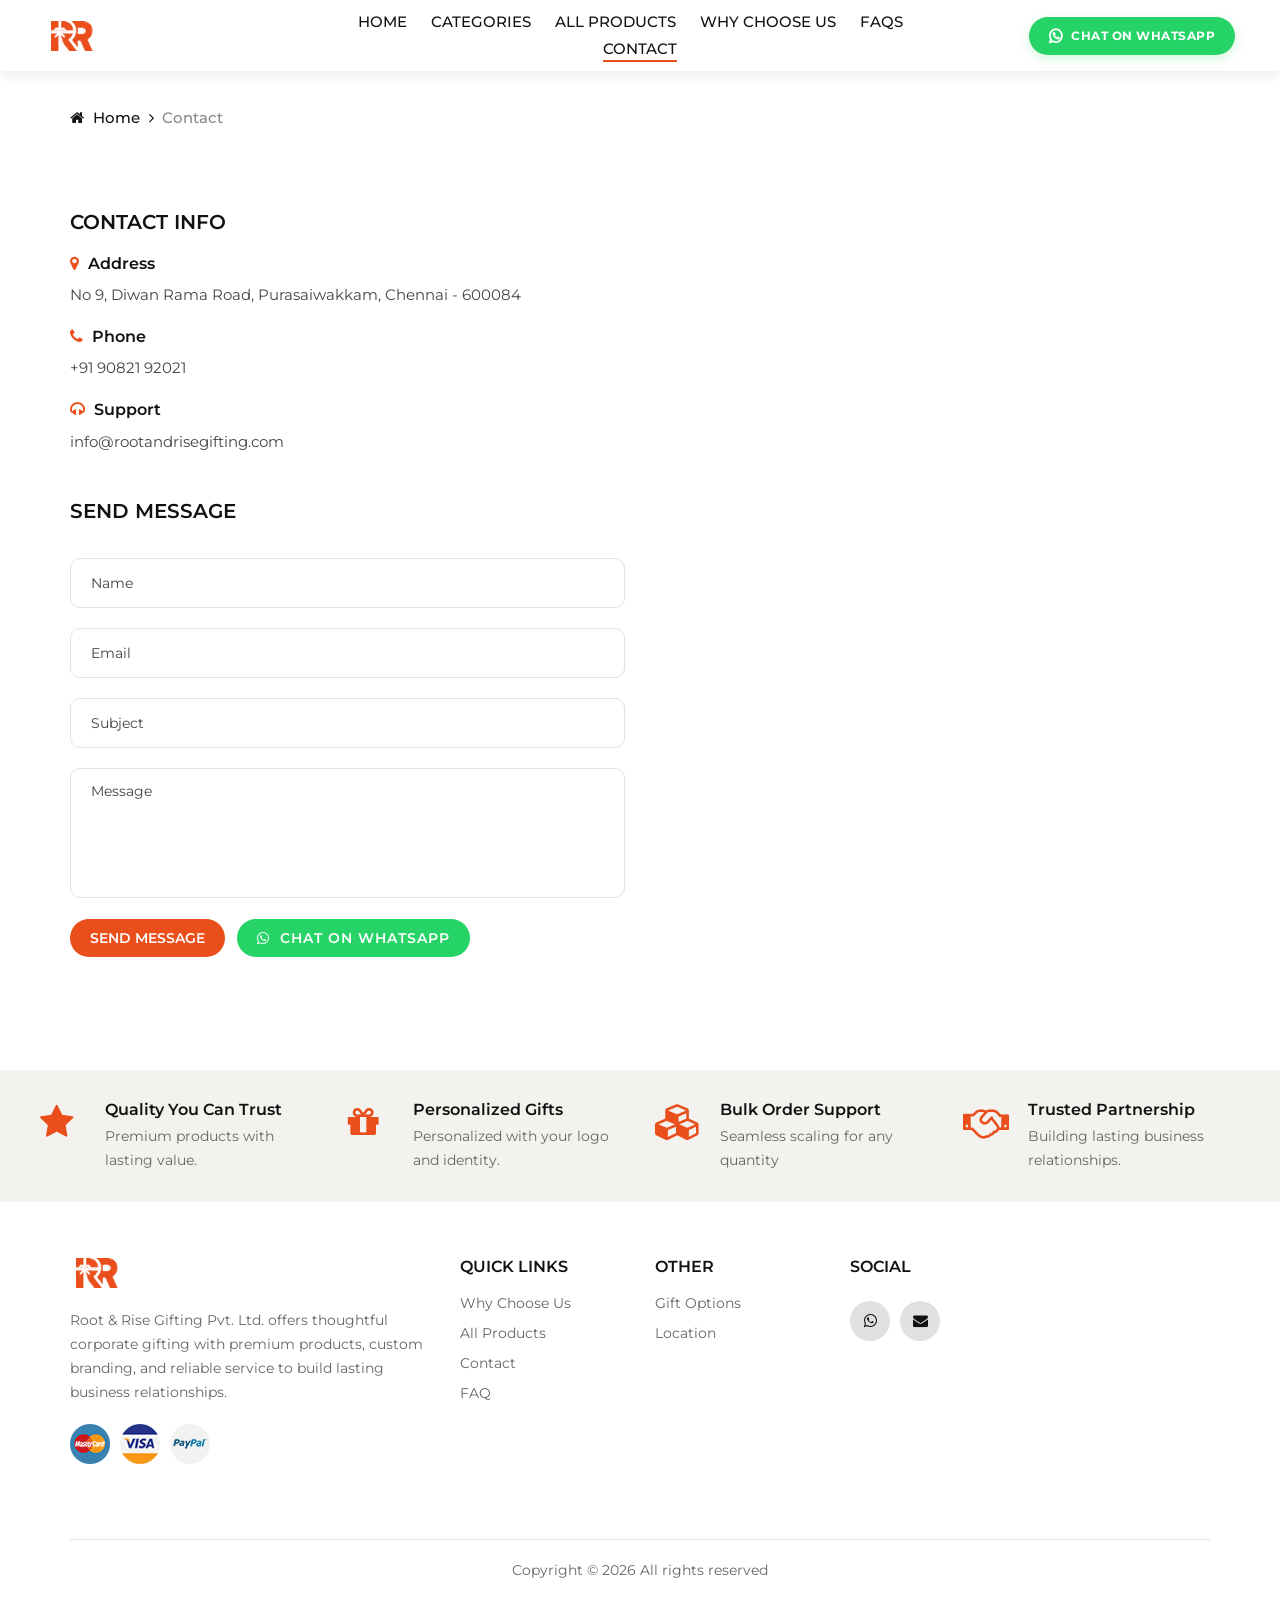
==== contact.html @ a89e24e0 "Initialization" ====
<!DOCTYPE html>
<html lang="zxx">

<head>
    <meta charset="UTF-8">
    <meta name="description" content="Get in touch with Root & Rise Gifting Private Limited, Chennai. Request a bulk quote for corporate gifts, custom branding, or employee gift kits. Call, WhatsApp, or email us today.">
    <meta name="keywords" content="contact Root and Rise Gifting, corporate gift supplier Chennai contact, bulk gift quote Chennai, corporate gifting enquiry">
    <meta name="viewport" content="width=device-width, initial-scale=1.0">
    <meta http-equiv="X-UA-Compatible" content="ie=edge">
    <meta name="robots" content="index, follow">
    <link rel="canonical" href="https://www.rootandrisegifting.com/contact.html">
    <title>Contact Us | Root & Rise Corporate Gifting, Chennai</title>

    <!-- Open Graph / Social sharing -->
    <meta property="og:title" content="Contact Root & Rise Gifting | Chennai Corporate Gift Supplier">
    <meta property="og:description" content="Reach out for bulk corporate gift orders, custom branding, and quotes. Based in Purasaiwakkam, Chennai — Pan-India delivery.">
    <meta property="og:image" content="https://www.rootandrisegifting.com/img/logo.png">
    <meta property="og:url" content="https://www.rootandrisegifting.com/contact.html">
    <meta property="og:type" content="website">

    <!-- Favicon -->
    <link rel="icon" href="/favicon.ico" sizes="any">
    <link rel="icon" type="image/png" sizes="32x32" href="img/favicon-32x32.png">
    <link rel="icon" type="image/png" sizes="16x16" href="img/favicon-16x16.png">
    <link rel="apple-touch-icon" sizes="180x180" href="img/apple-touch-icon.png">
    <link rel="icon" type="image/png" sizes="192x192" href="img/android-chrome-192x192.png">
    <link rel="icon" type="image/png" sizes="512x512" href="img/android-chrome-512x512.png">

    <!-- Google Font -->
    <link href="https://fonts.googleapis.com/css2?family=Cookie&display=swap" rel="stylesheet">
    <link href="https://fonts.googleapis.com/css2?family=Montserrat:wght@400;500;600;700;800;900&display=swap"
          rel="stylesheet">

    <!-- Css Styles -->
    <link rel="stylesheet" href="css/bootstrap.min.css" type="text/css">
    <link rel="stylesheet" href="css/font-awesome.min.css" type="text/css">
    <link rel="stylesheet" href="css/elegant-icons.css" type="text/css">
    <link rel="stylesheet" href="css/jquery-ui.min.css" type="text/css">
    <link rel="stylesheet" href="css/magnific-popup.css" type="text/css">
    <link rel="stylesheet" href="css/owl.carousel.min.css" type="text/css">
    <link rel="stylesheet" href="css/slicknav.min.css" type="text/css">
    <link rel="stylesheet" href="css/style.css" type="text/css">

    <script type="application/ld+json">
        {
          "@context": "https://schema.org",
          "@type": "ContactPage",
          "name": "Contact Root & Rise Gifting",
          "url": "https://www.rootandrisegifting.com/contact.html",
          "mainEntity": {
            "@type": "Organization",
            "name": "Root & Rise Gifting Private Limited",
            "telephone": "+91-90821-92021",
            "email": "info@rootandrisegifting.com",
            "address": {
              "@type": "PostalAddress",
              "streetAddress": "No 9, Diwan Rama Road, Purasaiwakkam",
              "addressLocality": "Chennai",
              "postalCode": "600084",
              "addressCountry": "IN"
            },
            "sameAs": [
              "mailto:info@rootandrisegifting.com",
              "https://wa.me/919082192021"
            ]
          }
        }
    </script>
</head>

<body>
    <!-- Page Preloder -->
    <div id="preloder">
        <div class="loader"></div>
    </div>

    <!-- Header Section Begin -->
    <header class="header">
        <div class="container-fluid">
            <!-- Added align-items-center to keep logo, menu, and button vertically balanced -->
            <div class="row align-items-center">

                <!-- 1. Logo Column -->
                <div class="col-xl-3 col-lg-2 col-md-4 col-6">
                    <div class="header__logo" style="padding: 20px 0;">
                        <a href="./index.html"><img src="img/logo.png" alt="Root & Rise Logo"></a>
                    </div>
                </div>

                <!-- 2. Navigation Menu Column -->
                <div class="col-xl-6 col-lg-7 d-none d-lg-block">
                    <nav class="header__menu" style="padding: 0; text-align: center;">
                        <ul>
                            <li><a href="./index.html">Home</a></li>
                            <li><a href="./index.html#categories">Categories</a></li>
                            <li><a href="./Products.html">All Products</a></li>
                            <li><a href="./index.html#why-choose">Why Choose Us</a></li>
                            <li><a href="./index.html#faq">FAQs</a></li>
                            <li class="active"><a href="#contact">Contact</a></li>
                        </ul>
                    </nav>
                </div>

                <!-- 3. WhatsApp Action Column (Hidden on mobile grid, managed by mobile framework styles) -->
                <div class="col-xl-3 col-lg-3 col-md-8 col-6 text-right d-none d-sm-block">
                    <div class="header__right__action">
                        <a href="https://wa.me/919082192021" target="_blank" class="header-wa-btn">
                            <i class="fa fa-whatsapp"></i> Chat on WhatsApp
                        </a>
                    </div>
                </div>

            </div>

            <!-- Mobile Menu Trigger Icon Toggle -->
            <div class="canvas__open" role="button" aria-label="Open menu" tabindex="0">
                <i class="fa fa-bars"></i>
            </div>
        </div>
    </header>
    <!-- Header Section End -->
    <!-- Breadcrumb Begin -->
    <div class="breadcrumb-option">
        <div class="container">
            <div class="row">
                <div class="col-lg-12">
                    <div class="breadcrumb__links">
                        <a href="./index.html"><i class="fa fa-home"></i> Home</a>
                        <span>Contact</span>
                    </div>
                </div>
            </div>
        </div>
    </div>
    <!-- Breadcrumb End -->
    <!-- Contact Section Begin -->
    <section class="contact spad" id="contact">
        <div class="container">
            <div class="row">
                <div class="col-lg-6 col-md-6">
                    <div class="contact__content">
                        <div class="contact__address">
                            <h5>Contact info</h5>
                            <ul>
                                <li>
                                    <h6><i class="fa fa-map-marker"></i> Address</h6>
                                    <p><a href="https://maps.app.goo.gl/8VSu78QXhTKpas9A6" target="_blank" rel="noopener">No 9, Diwan Rama Road, Purasaiwakkam, Chennai - 600084</a></p>
                                </li>
                                <li>
                                    <h6><i class="fa fa-phone"></i> Phone</h6>
                                    <p><span><a href="tel:+919082192021">+91 90821 92021</a></span></p>
                                </li>
                                <li>
                                    <h6><i class="fa fa-headphones"></i> Support</h6>
                                    <p><a href="mailto:info@rootandrisegifting.com">info@rootandrisegifting.com</a></p>
                                </li>
                            </ul>
                        </div>
                        <div class="contact__form">
                            <h5>SEND MESSAGE</h5>
                            <form action="#">
                                <input type="text" id="rr_name" name="name" placeholder="Name">
                                <input type="text" id="rr_email" name="email" placeholder="Email">
                                <input type="text" id="rr_subject" name="subject" placeholder="Subject">
                                <textarea id="rr_message" name="message" placeholder="Message"></textarea>

                                <div class="rr-contact-btn-row">
                                    <button type="submit" class="site-btn" id="rrSendMessage">
                                        Send Message
                                    </button>

                                    <!-- NOTE: change data-whatsapp-number if you ever need a different number -->
                                    <button class="whatsapp-btn" type="button" id="rrWhatsApp"
                                            data-whatsapp-number="919082192021" aria-label="Chat on Whatsapp">
                                        <i class="fa fa-whatsapp"></i> Chat on WhatsApp
                                    </button>
                                </div>

                                <!-- Fallback/SEO: shown only if JS is disabled -->
                                <a id="rrWaFallback" class="d-none" href="https://wa.me/919082192021?text=Hello%20Root%20%26%20Rise%20Gifting"
                                   target="_blank" rel="noopener noreferrer">Open WhatsApp</a>
                            </form>
                        </div>
                    </div>
                </div>
                <div class="col-lg-6 col-md-6">
                    <div class="contact__map">
                        <iframe src="https://www.google.com/maps/embed?pb=!1m18!1m12!1m3!1d3886.2880026058397!2d80.2533322!3d13.080924999999999!2m3!1f0!2f0!3f0!3m2!1i1024!2i768!4f13.1!3m3!1m2!1s0x3a526707a4985eef%3A0x44600094eb83f1e0!2sRoot%20%26%20Rise%20Gifting%20Private%20Limited!5e0!3m2!1sen!2sin!4v1783150790430!5m2!1sen!2sin"
                                width="100%"
                                height="780"
                                style="border:0;"
                                allowfullscreen=""
                                loading="lazy"
                                referrerpolicy="strict-origin-when-cross-origin">
                        </iframe>
                    </div>
                </div>
            </div>
        </div>
    </section>
    <!-- Contact Section End -->
    <!-- Services Section Begin -->
    <section class="services spad">
        <div class="container-fluid services__container">
            <div class="row">
                <div class="col-lg-3 col-md-6 col-sm-6">
                    <div class="services__item">
                        <i class="fa fa-star"></i>
                        <h6>Quality You Can Trust</h6>
                        <p>Premium products with lasting value.</p>
                    </div>
                </div>
                <div class="col-lg-3 col-md-6 col-sm-6">
                    <div class="services__item">
                        <i class="fa fa-gift"></i>
                        <h6>Personalized Gifts</h6>
                        <p>Personalized with your logo and identity.</p>
                    </div>
                </div>
                <div class="col-lg-3 col-md-6 col-sm-6">
                    <div class="services__item">
                        <i class="fa fa-cubes"></i>
                        <h6>Bulk Order Support</h6>
                        <p>Seamless scaling for any quantity</p>
                    </div>
                </div>
                <div class="col-lg-3 col-md-6 col-sm-6">
                    <div class="services__item">
                        <i class="fa fa-handshake-o"></i>
                        <h6>Trusted Partnership</h6>
                        <p>Building lasting business relationships.</p>
                    </div>
                </div>
            </div>
        </div>
    </section>
    <!-- Services Section End -->
    <!-- Footer Section Begin -->
    <footer class="footer">
        <div class="container">
            <div class="row">
                <div class="col-lg-4 col-md-6 col-sm-7">
                    <div class="footer__about">
                        <div class="footer__logo">
                            <a href="./index.html"><img src="img/logo.png" alt=""></a>
                        </div>
                        <p>
                            Root & Rise Gifting Pvt. Ltd. offers thoughtful corporate gifting with premium products, custom branding, and reliable service to build lasting business relationships.
                        </p>
                        <div class="footer__payment">
                            <a><img src="img/payment/payment-1.png" alt=""></a>
                            <a><img src="img/payment/payment-2.png" alt=""></a>
                            <a><img src="img/payment/payment-3.png" alt=""></a>
                        </div>
                    </div>
                </div>
                <div class="col-lg-2 col-md-3 col-sm-5">
                    <div class="footer__widget">
                        <h6>Quick links</h6>
                        <ul>
                            <li><a href="#why-choose">Why Choose Us</a></li>
                            <li><a href="./Products.html">All Products</a></li>
                            <li><a href="#contact">Contact</a></li>
                            <li><a href="#faq">FAQ</a></li>
                        </ul>
                    </div>
                </div>
                <div class="col-lg-2 col-md-3 col-sm-4">
                    <div class="footer__widget">
                        <h6>Other</h6>
                        <ul>
                            <li><a href="#gift-option">Gift Options</a></li>
                            <li><a href="https://maps.app.goo.gl/8VSu78QXhTKpas9A6" target="_blank" rel="noopener">Location</a></li>
                        </ul>
                    </div>
                </div>
                <div class="col-lg-4 col-md-8 col-sm-8">
                    <div class="footer__newslatter">
                        <h6>SOCIAL</h6>
                        <div class="footer__social">
                            <a href="https://wa.me/919082192021" target="_blank" rel="noopener"><i class="fa fa-whatsapp"></i></a>
                            <a href="mailto:info@rootandrisegifting.com"><i class="fa fa-envelope"></i></a>
                        </div>
                    </div>
                </div>
            </div>
            <div class="row">
                <div class="col-lg-12">
                    <!-- Link back to Colorlib can't be removed. Template is licensed under CC BY 3.0. -->
                    <div class="footer__copyright__text">
                        <p>
                            Copyright &copy;
                            <script>document.write(new Date().getFullYear());</script> All rights reserved
                        </p>
                    </div>
                    <!-- Link back to Colorlib can't be removed. Template is licensed under CC BY 3.0. -->
                </div>
            </div>
        </div>
    </footer>
    <!-- Back to Top Button -->
    <a href="#" id="back-to-top" aria-label="Back to top">
        <i class="fa fa-angle-up"></i>
    </a>
    <!-- Search Begin -->
    <div class="search-model">
        <div class="h-100 d-flex align-items-center justify-content-center">
            <div class="search-close-switch">+</div>
            <form class="search-model-form">
                <input type="text" id="search-input" placeholder="Search here.....">
            </form>
        </div>
    </div>
    <!-- Search End -->
    <!-- Js Plugins -->
    <script src="js/jquery-3.3.1.min.js"></script>
    <script src="js/bootstrap.min.js"></script>
    <script src="js/jquery.magnific-popup.min.js"></script>
    <script src="js/jquery-ui.min.js"></script>
    <script src="js/mixitup.min.js"></script>
    <script src="js/jquery.countdown.min.js"></script>
    <script src="js/jquery.slicknav.js"></script>
    <script src="js/owl.carousel.min.js"></script>
    <script src="js/jquery.nicescroll.min.js"></script>
    <script src="js/main.js"></script>

    <script>
        document.getElementById('rrSendMessage').addEventListener('click', function (e) {
            e.preventDefault(); // Stop form from refreshing the page

            const btn = this;
            const originalText = btn.innerText;
            btn.innerText = "Sending...";
            btn.disabled = true;

            const formData = new FormData();
            formData.append('name', document.getElementById('rr_name').value);
            formData.append('email', document.getElementById('rr_email').value);
            formData.append('subject', document.getElementById('rr_subject').value);
            formData.append('message', document.getElementById('rr_message').value);

            // TODO: paste your own Google Apps Script Web App URL here (can't reuse Brigade's — it posts to their sheet)
            fetch('https://script.google.com/macros/s/AKfycbzFh3NXJE-goV4zZ2SEfFnno2mB3GIuNgDt7chRs1uw8ImHnfzMmxA38YS7AxMYtOg/exec', {
                method: 'POST',
                body: new URLSearchParams(formData)
            })
                .then(res => res.text())
                .then(data => {
                    if (data === "Success") {
                        alert("Message sent successfully!");
                        btn.innerText = "Sent!";
                    } else {
                        alert("Error sending message.");
                        btn.innerText = originalText;
                        btn.disabled = false;
                    }
                })
                .catch(err => {
                    console.error(err);
                    alert("An error occurred.");
                    btn.innerText = originalText;
                    btn.disabled = false;
                });
        });
    </script>
    <script>
        (function () {
            const btn = document.getElementById('rrWhatsApp');
            const fallback = document.getElementById('rrWaFallback');

            if (!btn) return;

            // Hide fallback link when JS is active
            if (fallback) fallback.classList.add('d-none');

            btn.addEventListener('click', function () {
                const phone = btn.getAttribute('data-whatsapp-number') || '919082192021';

                const name = document.getElementById('rr_name')?.value.trim() || '';
                const email = document.getElementById('rr_email')?.value.trim() || '';
                const subject = document.getElementById('rr_subject')?.value.trim() || '';
                const message = document.getElementById('rr_message')?.value.trim() || '';

                let finalMessage = '';

                if (!message) {
                    finalMessage =
                        'Hi Root & Rise, I visited your website and I am interested in your corporate gifting services.';
                } else {
                    const lines = [];
                    if (name) lines.push(name);
                    if (email) lines.push(email);
                    if (subject) lines.push(subject);
                    lines.push(message);
                    lines.push('');
                    lines.push('---');
                    lines.push('Sent from website contact form');
                    finalMessage = lines.join('\n');
                }

                const text = encodeURIComponent(finalMessage);
                const url = `https://wa.me/${phone}?text=${text}`;

                window.open(url, '_blank', 'noopener,noreferrer');
            });
        })();
    </script>
</body>

</html>
---- css/elegant-icons.css ----
@font-face {
	font-family: 'ElegantIcons';
	src:url('../fonts/ElegantIcons.eot');
	src:url('../fonts/ElegantIcons.eot?#iefix') format('embedded-opentype'),
		url('../fonts/ElegantIcons.woff') format('woff'),
		url('../fonts/ElegantIcons.ttf') format('truetype'),
		url('../fonts/ElegantIcons.svg#ElegantIcons') format('svg');
	font-weight: normal;
	font-style: normal;
}

/* Use the following CSS code if you want to use data attributes for inserting your icons */
[data-icon]:before {
	font-family: 'ElegantIcons';
	content: attr(data-icon);
	speak: none;
	font-weight: normal;
	font-variant: normal;
	text-transform: none;
	line-height: 1;
	-webkit-font-smoothing: antialiased;
	-moz-osx-font-smoothing: grayscale;
}

/* Use the following CSS code if you want to have a class per icon */
/*
Instead of a list of all class selectors,
you can use the generic selector below, but it's slower:
[class*="your-class-prefix"] {
*/
.arrow_up, .arrow_down, .arrow_left, .arrow_right, .arrow_left-up, .arrow_right-up, .arrow_right-down, .arrow_left-down, .arrow-up-down, .arrow_up-down_alt, .arrow_left-right_alt, .arrow_left-right, .arrow_expand_alt2, .arrow_expand_alt, .arrow_condense, .arrow_expand, .arrow_move, .arrow_carrot-up, .arrow_carrot-down, .arrow_carrot-left, .arrow_carrot-right, .arrow_carrot-2up, .arrow_carrot-2down, .arrow_carrot-2left, .arrow_carrot-2right, .arrow_carrot-up_alt2, .arrow_carrot-down_alt2, .arrow_carrot-left_alt2, .arrow_carrot-right_alt2, .arrow_carrot-2up_alt2, .arrow_carrot-2down_alt2, .arrow_carrot-2left_alt2, .arrow_carrot-2right_alt2, .arrow_triangle-up, .arrow_triangle-down, .arrow_triangle-left, .arrow_triangle-right, .arrow_triangle-up_alt2, .arrow_triangle-down_alt2, .arrow_triangle-left_alt2, .arrow_triangle-right_alt2, .arrow_back, .icon_minus-06, .icon_plus, .icon_close, .icon_check, .icon_minus_alt2, .icon_plus_alt2, .icon_close_alt2, .icon_check_alt2, .icon_zoom-out_alt, .icon_zoom-in_alt, .icon_search, .icon_box-empty, .icon_box-selected, .icon_minus-box, .icon_plus-box, .icon_box-checked, .icon_circle-empty, .icon_circle-slelected, .icon_stop_alt2, .icon_stop, .icon_pause_alt2, .icon_pause, .icon_menu, .icon_menu-square_alt2, .icon_menu-circle_alt2, .icon_ul, .icon_ol, .icon_adjust-horiz, .icon_adjust-vert, .icon_document_alt, .icon_documents_alt, .icon_pencil, .icon_pencil-edit_alt, .icon_pencil-edit, .icon_folder-alt, .icon_folder-open_alt, .icon_folder-add_alt, .icon_info_alt, .icon_error-oct_alt, .icon_error-circle_alt, .icon_error-triangle_alt, .icon_question_alt2, .icon_question, .icon_comment_alt, .icon_chat_alt, .icon_vol-mute_alt, .icon_volume-low_alt, .icon_volume-high_alt, .icon_quotations, .icon_quotations_alt2, .icon_clock_alt, .icon_lock_alt, .icon_lock-open_alt, .icon_key_alt, .icon_cloud_alt, .icon_cloud-upload_alt, .icon_cloud-download_alt, .icon_image, .icon_images, .icon_lightbulb_alt, .icon_gift_alt, .icon_house_alt, .icon_genius, .icon_mobile, .icon_tablet, .icon_laptop, .icon_desktop, .icon_camera_alt, .icon_mail_alt, .icon_cone_alt, .icon_ribbon_alt, .icon_bag_alt, .icon_creditcard, .icon_cart_alt, .icon_paperclip, .icon_tag_alt, .icon_tags_alt, .icon_trash_alt, .icon_cursor_alt, .icon_mic_alt, .icon_compass_alt, .icon_pin_alt, .icon_pushpin_alt, .icon_map_alt, .icon_drawer_alt, .icon_toolbox_alt, .icon_book_alt, .icon_calendar, .icon_film, .icon_table, .icon_contacts_alt, .icon_headphones, .icon_lifesaver, .icon_piechart, .icon_refresh, .icon_link_alt, .icon_link, .icon_loading, .icon_blocked, .icon_archive_alt, .icon_heart_alt, .icon_star_alt, .icon_star-half_alt, .icon_star, .icon_star-half, .icon_tools, .icon_tool, .icon_cog, .icon_cogs, .arrow_up_alt, .arrow_down_alt, .arrow_left_alt, .arrow_right_alt, .arrow_left-up_alt, .arrow_right-up_alt, .arrow_right-down_alt, .arrow_left-down_alt, .arrow_condense_alt, .arrow_expand_alt3, .arrow_carrot_up_alt, .arrow_carrot-down_alt, .arrow_carrot-left_alt, .arrow_carrot-right_alt, .arrow_carrot-2up_alt, .arrow_carrot-2dwnn_alt, .arrow_carrot-2left_alt, .arrow_carrot-2right_alt, .arrow_triangle-up_alt, .arrow_triangle-down_alt, .arrow_triangle-left_alt, .arrow_triangle-right_alt, .icon_minus_alt, .icon_plus_alt, .icon_close_alt, .icon_check_alt, .icon_zoom-out, .icon_zoom-in, .icon_stop_alt, .icon_menu-square_alt, .icon_menu-circle_alt, .icon_document, .icon_documents, .icon_pencil_alt, .icon_folder, .icon_folder-open, .icon_folder-add, .icon_folder_upload, .icon_folder_download, .icon_info, .icon_error-circle, .icon_error-oct, .icon_error-triangle, .icon_question_alt, .icon_comment, .icon_chat, .icon_vol-mute, .icon_volume-low, .icon_volume-high, .icon_quotations_alt, .icon_clock, .icon_lock, .icon_lock-open, .icon_key, .icon_cloud, .icon_cloud-upload, .icon_cloud-download, .icon_lightbulb, .icon_gift, .icon_house, .icon_camera, .icon_mail, .icon_cone, .icon_ribbon, .icon_bag, .icon_cart, .icon_tag, .icon_tags, .icon_trash, .icon_cursor, .icon_mic, .icon_compass, .icon_pin, .icon_pushpin, .icon_map, .icon_drawer, .icon_toolbox, .icon_book, .icon_contacts, .icon_archive, .icon_heart, .icon_profile, .icon_group, .icon_grid-2x2, .icon_grid-3x3, .icon_music, .icon_pause_alt, .icon_phone, .icon_upload, .icon_download, .social_facebook, .social_twitter, .social_pinterest, .social_googleplus, .social_tumblr, .social_tumbleupon, .social_wordpress, .social_instagram, .social_dribbble, .social_vimeo, .social_linkedin, .social_rss, .social_deviantart, .social_share, .social_myspace, .social_skype, .social_youtube, .social_picassa, .social_googledrive, .social_flickr, .social_blogger, .social_spotify, .social_delicious, .social_facebook_circle, .social_twitter_circle, .social_pinterest_circle, .social_googleplus_circle, .social_tumblr_circle, .social_stumbleupon_circle, .social_wordpress_circle, .social_instagram_circle, .social_dribbble_circle, .social_vimeo_circle, .social_linkedin_circle, .social_rss_circle, .social_deviantart_circle, .social_share_circle, .social_myspace_circle, .social_skype_circle, .social_youtube_circle, .social_picassa_circle, .social_googledrive_alt2, .social_flickr_circle, .social_blogger_circle, .social_spotify_circle, .social_delicious_circle, .social_facebook_square, .social_twitter_square, .social_pinterest_square, .social_googleplus_square, .social_tumblr_square, .social_stumbleupon_square, .social_wordpress_square, .social_instagram_square, .social_dribbble_square, .social_vimeo_square, .social_linkedin_square, .social_rss_square, .social_deviantart_square, .social_share_square, .social_myspace_square, .social_skype_square, .social_youtube_square, .social_picassa_square, .social_googledrive_square, .social_flickr_square, .social_blogger_square, .social_spotify_square, .social_delicious_square, .icon_printer, .icon_calulator, .icon_building, .icon_floppy, .icon_drive, .icon_search-2, .icon_id, .icon_id-2, .icon_puzzle, .icon_like, .icon_dislike, .icon_mug, .icon_currency, .icon_wallet, .icon_pens, .icon_easel, .icon_flowchart, .icon_datareport, .icon_briefcase, .icon_shield, .icon_percent, .icon_globe, .icon_globe-2, .icon_target, .icon_hourglass, .icon_balance, .icon_rook, .icon_printer-alt, .icon_calculator_alt, .icon_building_alt, .icon_floppy_alt, .icon_drive_alt, .icon_search_alt, .icon_id_alt, .icon_id-2_alt, .icon_puzzle_alt, .icon_like_alt, .icon_dislike_alt, .icon_mug_alt, .icon_currency_alt, .icon_wallet_alt, .icon_pens_alt, .icon_easel_alt, .icon_flowchart_alt, .icon_datareport_alt, .icon_briefcase_alt, .icon_shield_alt, .icon_percent_alt, .icon_globe_alt, .icon_clipboard {
	font-family: 'ElegantIcons';
	speak: none;
	font-style: normal;
	font-weight: normal;
	font-variant: normal;
	text-transform: none;
	line-height: 1;
	-webkit-font-smoothing: antialiased;
}
.arrow_up:before {
	content: "\21";
}
.arrow_down:before {
	content: "\22";
}
.arrow_left:before {
	content: "\23";
}
.arrow_right:before {
	content: "\24";
}
.arrow_left-up:before {
	content: "\25";
}
.arrow_right-up:before {
	content: "\26";
}
.arrow_right-down:before {
	content: "\27";
}
.arrow_left-down:before {
	content: "\28";
}
.arrow-up-down:before {
	content: "\29";
}
.arrow_up-down_alt:before {
	content: "\2a";
}
.arrow_left-right_alt:before {
	content: "\2b";
}
.arrow_left-right:before {
	content: "\2c";
}
.arrow_expand_alt2:before {
	content: "\2d";
}
.arrow_expand_alt:before {
	content: "\2e";
}
.arrow_condense:before {
	content: "\2f";
}
.arrow_expand:before {
	content: "\30";
}
.arrow_move:before {
	content: "\31";
}
.arrow_carrot-up:before {
	content: "\32";
}
.arrow_carrot-down:before {
	content: "\33";
}
.arrow_carrot-left:before {
	content: "\34";
}
.arrow_carrot-right:before {
	content: "\35";
}
.arrow_carrot-2up:before {
	content: "\36";
}
.arrow_carrot-2down:before {
	content: "\37";
}
.arrow_carrot-2left:before {
	content: "\38";
}
.arrow_carrot-2right:before {
	content: "\39";
}
.arrow_carrot-up_alt2:before {
	content: "\3a";
}
.arrow_carrot-down_alt2:before {
	content: "\3b";
}
.arrow_carrot-left_alt2:before {
	content: "\3c";
}
.arrow_carrot-right_alt2:before {
	content: "\3d";
}
.arrow_carrot-2up_alt2:before {
	content: "\3e";
}
.arrow_carrot-2down_alt2:before {
	content: "\3f";
}
.arrow_carrot-2left_alt2:before {
	content: "\40";
}
.arrow_carrot-2right_alt2:before {
	content: "\41";
}
.arrow_triangle-up:before {
	content: "\42";
}
.arrow_triangle-down:before {
	content: "\43";
}
.arrow_triangle-left:before {
	content: "\44";
}
.arrow_triangle-right:before {
	content: "\45";
}
.arrow_triangle-up_alt2:before {
	content: "\46";
}
.arrow_triangle-down_alt2:before {
	content: "\47";
}
.arrow_triangle-left_alt2:before {
	content: "\48";
}
.arrow_triangle-right_alt2:before {
	content: "\49";
}
.arrow_back:before {
	content: "\4a";
}
.icon_minus-06:before {
	content: "\4b";
}
.icon_plus:before {
	content: "\4c";
}
.icon_close:before {
	content: "\4d";
}
.icon_check:before {
	content: "\4e";
}
.icon_minus_alt2:before {
	content: "\4f";
}
.icon_plus_alt2:before {
	content: "\50";
}
.icon_close_alt2:before {
	content: "\51";
}
.icon_check_alt2:before {
	content: "\52";
}
.icon_zoom-out_alt:before {
	content: "\53";
}
.icon_zoom-in_alt:before {
	content: "\54";
}
.icon_search:before {
	content: "\55";
}
.icon_box-empty:before {
	content: "\56";
}
.icon_box-selected:before {
	content: "\57";
}
.icon_minus-box:before {
	content: "\58";
}
.icon_plus-box:before {
	content: "\59";
}
.icon_box-checked:before {
	content: "\5a";
}
.icon_circle-empty:before {
	content: "\5b";
}
.icon_circle-slelected:before {
	content: "\5c";
}
.icon_stop_alt2:before {
	content: "\5d";
}
.icon_stop:before {
	content: "\5e";
}
.icon_pause_alt2:before {
	content: "\5f";
}
.icon_pause:before {
	content: "\60";
}
.icon_menu:before {
	content: "\61";
}
.icon_menu-square_alt2:before {
	content: "\62";
}
.icon_menu-circle_alt2:before {
	content: "\63";
}
.icon_ul:before {
	content: "\64";
}
.icon_ol:before {
	content: "\65";
}
.icon_adjust-horiz:before {
	content: "\66";
}
.icon_adjust-vert:before {
	content: "\67";
}
.icon_document_alt:before {
	content: "\68";
}
.icon_documents_alt:before {
	content: "\69";
}
.icon_pencil:before {
	content: "\6a";
}
.icon_pencil-edit_alt:before {
	content: "\6b";
}
.icon_pencil-edit:before {
	content: "\6c";
}
.icon_folder-alt:before {
	content: "\6d";
}
.icon_folder-open_alt:before {
	content: "\6e";
}
.icon_folder-add_alt:before {
	content: "\6f";
}
.icon_info_alt:before {
	content: "\70";
}
.icon_error-oct_alt:before {
	content: "\71";
}
.icon_error-circle_alt:before {
	content: "\72";
}
.icon_error-triangle_alt:before {
	content: "\73";
}
.icon_question_alt2:before {
	content: "\74";
}
.icon_question:before {
	content: "\75";
}
.icon_comment_alt:before {
	content: "\76";
}
.icon_chat_alt:before {
	content: "\77";
}
.icon_vol-mute_alt:before {
	content: "\78";
}
.icon_volume-low_alt:before {
	content: "\79";
}
.icon_volume-high_alt:before {
	content: "\7a";
}
.icon_quotations:before {
	content: "\7b";
}
.icon_quotations_alt2:before {
	content: "\7c";
}
.icon_clock_alt:before {
	content: "\7d";
}
.icon_lock_alt:before {
	content: "\7e";
}
.icon_lock-open_alt:before {
	content: "\e000";
}
.icon_key_alt:before {
	content: "\e001";
}
.icon_cloud_alt:before {
	content: "\e002";
}
.icon_cloud-upload_alt:before {
	content: "\e003";
}
.icon_cloud-download_alt:before {
	content: "\e004";
}
.icon_image:before {
	content: "\e005";
}
.icon_images:before {
	content: "\e006";
}
.icon_lightbulb_alt:before {
	content: "\e007";
}
.icon_gift_alt:before {
	content: "\e008";
}
.icon_house_alt:before {
	content: "\e009";
}
.icon_genius:before {
	content: "\e00a";
}
.icon_mobile:before {
	content: "\e00b";
}
.icon_tablet:before {
	content: "\e00c";
}
.icon_laptop:before {
	content: "\e00d";
}
.icon_desktop:before {
	content: "\e00e";
}
.icon_camera_alt:before {
	content: "\e00f";
}
.icon_mail_alt:before {
	content: "\e010";
}
.icon_cone_alt:before {
	content: "\e011";
}
.icon_ribbon_alt:before {
	content: "\e012";
}
.icon_bag_alt:before {
	content: "\e013";
}
.icon_creditcard:before {
	content: "\e014";
}
.icon_cart_alt:before {
	content: "\e015";
}
.icon_paperclip:before {
	content: "\e016";
}
.icon_tag_alt:before {
	content: "\e017";
}
.icon_tags_alt:before {
	content: "\e018";
}
.icon_trash_alt:before {
	content: "\e019";
}
.icon_cursor_alt:before {
	content: "\e01a";
}
.icon_mic_alt:before {
	content: "\e01b";
}
.icon_compass_alt:before {
	content: "\e01c";
}
.icon_pin_alt:before {
	content: "\e01d";
}
.icon_pushpin_alt:before {
	content: "\e01e";
}
.icon_map_alt:before {
	content: "\e01f";
}
.icon_drawer_alt:before {
	content: "\e020";
}
.icon_toolbox_alt:before {
	content: "\e021";
}
.icon_book_alt:before {
	content: "\e022";
}
.icon_calendar:before {
	content: "\e023";
}
.icon_film:before {
	content: "\e024";
}
.icon_table:before {
	content: "\e025";
}
.icon_contacts_alt:before {
	content: "\e026";
}
.icon_headphones:before {
	content: "\e027";
}
.icon_lifesaver:before {
	content: "\e028";
}
.icon_piechart:before {
	content: "\e029";
}
.icon_refresh:before {
	content: "\e02a";
}
.icon_link_alt:before {
	content: "\e02b";
}
.icon_link:before {
	content: "\e02c";
}
.icon_loading:before {
	content: "\e02d";
}
.icon_blocked:before {
	content: "\e02e";
}
.icon_archive_alt:before {
	content: "\e02f";
}
.icon_heart_alt:before {
	content: "\e030";
}
.icon_star_alt:before {
	content: "\e031";
}
.icon_star-half_alt:before {
	content: "\e032";
}
.icon_star:before {
	content: "\e033";
}
.icon_star-half:before {
	content: "\e034";
}
.icon_tools:before {
	content: "\e035";
}
.icon_tool:before {
	content: "\e036";
}
.icon_cog:before {
	content: "\e037";
}
.icon_cogs:before {
	content: "\e038";
}
.arrow_up_alt:before {
	content: "\e039";
}
.arrow_down_alt:before {
	content: "\e03a";
}
.arrow_left_alt:before {
	content: "\e03b";
}
.arrow_right_alt:before {
	content: "\e03c";
}
.arrow_left-up_alt:before {
	content: "\e03d";
}
.arrow_right-up_alt:before {
	content: "\e03e";
}
.arrow_right-down_alt:before {
	content: "\e03f";
}
.arrow_left-down_alt:before {
	content: "\e040";
}
.arrow_condense_alt:before {
	content: "\e041";
}
.arrow_expand_alt3:before {
	content: "\e042";
}
.arrow_carrot_up_alt:before {
	content: "\e043";
}
.arrow_carrot-down_alt:before {
	content: "\e044";
}
.arrow_carrot-left_alt:before {
	content: "\e045";
}
.arrow_carrot-right_alt:before {
	content: "\e046";
}
.arrow_carrot-2up_alt:before {
	content: "\e047";
}
.arrow_carrot-2dwnn_alt:before {
	content: "\e048";
}
.arrow_carrot-2left_alt:before {
	content: "\e049";
}
.arrow_carrot-2right_alt:before {
	content: "\e04a";
}
.arrow_triangle-up_alt:before {
	content: "\e04b";
}
.arrow_triangle-down_alt:before {
	content: "\e04c";
}
.arrow_triangle-left_alt:before {
	content: "\e04d";
}
.arrow_triangle-right_alt:before {
	content: "\e04e";
}
.icon_minus_alt:before {
	content: "\e04f";
}
.icon_plus_alt:before {
	content: "\e050";
}
.icon_close_alt:before {
	content: "\e051";
}
.icon_check_alt:before {
	content: "\e052";
}
.icon_zoom-out:before {
	content: "\e053";
}
.icon_zoom-in:before {
	content: "\e054";
}
.icon_stop_alt:before {
	content: "\e055";
}
.icon_menu-square_alt:before {
	content: "\e056";
}
.icon_menu-circle_alt:before {
	content: "\e057";
}
.icon_document:before {
	content: "\e058";
}
.icon_documents:before {
	content: "\e059";
}
.icon_pencil_alt:before {
	content: "\e05a";
}
.icon_folder:before {
	content: "\e05b";
}
.icon_folder-open:before {
	content: "\e05c";
}
.icon_folder-add:before {
	content: "\e05d";
}
.icon_folder_upload:before {
	content: "\e05e";
}
.icon_folder_download:before {
	content: "\e05f";
}
.icon_info:before {
	content: "\e060";
}
.icon_error-circle:before {
	content: "\e061";
}
.icon_error-oct:before {
	content: "\e062";
}
.icon_error-triangle:before {
	content: "\e063";
}
.icon_question_alt:before {
	content: "\e064";
}
.icon_comment:before {
	content: "\e065";
}
.icon_chat:before {
	content: "\e066";
}
.icon_vol-mute:before {
	content: "\e067";
}
.icon_volume-low:before {
	content: "\e068";
}
.icon_volume-high:before {
	content: "\e069";
}
.icon_quotations_alt:before {
	content: "\e06a";
}
.icon_clock:before {
	content: "\e06b";
}
.icon_lock:before {
	content: "\e06c";
}
.icon_lock-open:before {
	content: "\e06d";
}
.icon_key:before {
	content: "\e06e";
}
.icon_cloud:before {
	content: "\e06f";
}
.icon_cloud-upload:before {
	content: "\e070";
}
.icon_cloud-download:before {
	content: "\e071";
}
.icon_lightbulb:before {
	content: "\e072";
}
.icon_gift:before {
	content: "\e073";
}
.icon_house:before {
	content: "\e074";
}
.icon_camera:before {
	content: "\e075";
}
.icon_mail:before {
	content: "\e076";
}
.icon_cone:before {
	content: "\e077";
}
.icon_ribbon:before {
	content: "\e078";
}
.icon_bag:before {
	content: "\e079";
}
.icon_cart:before {
	content: "\e07a";
}
.icon_tag:before {
	content: "\e07b";
}
.icon_tags:before {
	content: "\e07c";
}
.icon_trash:before {
	content: "\e07d";
}
.icon_cursor:before {
	content: "\e07e";
}
.icon_mic:before {
	content: "\e07f";
}
.icon_compass:before {
	content: "\e080";
}
.icon_pin:before {
	content: "\e081";
}
.icon_pushpin:before {
	content: "\e082";
}
.icon_map:before {
	content: "\e083";
}
.icon_drawer:before {
	content: "\e084";
}
.icon_toolbox:before {
	content: "\e085";
}
.icon_book:before {
	content: "\e086";
}
.icon_contacts:before {
	content: "\e087";
}
.icon_archive:before {
	content: "\e088";
}
.icon_heart:before {
	content: "\e089";
}
.icon_profile:before {
	content: "\e08a";
}
.icon_group:before {
	content: "\e08b";
}
.icon_grid-2x2:before {
	content: "\e08c";
}
.icon_grid-3x3:before {
	content: "\e08d";
}
.icon_music:before {
	content: "\e08e";
}
.icon_pause_alt:before {
	content: "\e08f";
}
.icon_phone:before {
	content: "\e090";
}
.icon_upload:before {
	content: "\e091";
}
.icon_download:before {
	content: "\e092";
}
.social_facebook:before {
	content: "\e093";
}
.social_twitter:before {
	content: "\e094";
}
.social_pinterest:before {
	content: "\e095";
}
.social_googleplus:before {
	content: "\e096";
}
.social_tumblr:before {
	content: "\e097";
}
.social_tumbleupon:before {
	content: "\e098";
}
.social_wordpress:before {
	content: "\e099";
}
.social_instagram:before {
	content: "\e09a";
}
.social_dribbble:before {
	content: "\e09b";
}
.social_vimeo:before {
	content: "\e09c";
}
.social_linkedin:before {
	content: "\e09d";
}
.social_rss:before {
	content: "\e09e";
}
.social_deviantart:before {
	content: "\e09f";
}
.social_share:before {
	content: "\e0a0";
}
.social_myspace:before {
	content: "\e0a1";
}
.social_skype:before {
	content: "\e0a2";
}
.social_youtube:before {
	content: "\e0a3";
}
.social_picassa:before {
	content: "\e0a4";
}
.social_googledrive:before {
	content: "\e0a5";
}
.social_flickr:before {
	content: "\e0a6";
}
.social_blogger:before {
	content: "\e0a7";
}
.social_spotify:before {
	content: "\e0a8";
}
.social_delicious:before {
	content: "\e0a9";
}
.social_facebook_circle:before {
	content: "\e0aa";
}
.social_twitter_circle:before {
	content: "\e0ab";
}
.social_pinterest_circle:before {
	content: "\e0ac";
}
.social_googleplus_circle:before {
	content: "\e0ad";
}
.social_tumblr_circle:before {
	content: "\e0ae";
}
.social_stumbleupon_circle:before {
	content: "\e0af";
}
.social_wordpress_circle:before {
	content: "\e0b0";
}
.social_instagram_circle:before {
	content: "\e0b1";
}
.social_dribbble_circle:before {
	content: "\e0b2";
}
.social_vimeo_circle:before {
	content: "\e0b3";
}
.social_linkedin_circle:before {
	content: "\e0b4";
}
.social_rss_circle:before {
	content: "\e0b5";
}
.social_deviantart_circle:before {
	content: "\e0b6";
}
.social_share_circle:before {
	content: "\e0b7";
}
.social_myspace_circle:before {
	content: "\e0b8";
}
.social_skype_circle:before {
	content: "\e0b9";
}
.social_youtube_circle:before {
	content: "\e0ba";
}
.social_picassa_circle:before {
	content: "\e0bb";
}
.social_googledrive_alt2:before {
	content: "\e0bc";
}
.social_flickr_circle:before {
	content: "\e0bd";
}
.social_blogger_circle:before {
	content: "\e0be";
}
.social_spotify_circle:before {
	content: "\e0bf";
}
.social_delicious_circle:before {
	content: "\e0c0";
}
.social_facebook_square:before {
	content: "\e0c1";
}
.social_twitter_square:before {
	content: "\e0c2";
}
.social_pinterest_square:before {
	content: "\e0c3";
}
.social_googleplus_square:before {
	content: "\e0c4";
}
.social_tumblr_square:before {
	content: "\e0c5";
}
.social_stumbleupon_square:before {
	content: "\e0c6";
}
.social_wordpress_square:before {
	content: "\e0c7";
}
.social_instagram_square:before {
	content: "\e0c8";
}
.social_dribbble_square:before {
	content: "\e0c9";
}
.social_vimeo_square:before {
	content: "\e0ca";
}
.social_linkedin_square:before {
	content: "\e0cb";
}
.social_rss_square:before {
	content: "\e0cc";
}
.social_deviantart_square:before {
	content: "\e0cd";
}
.social_share_square:before {
	content: "\e0ce";
}
.social_myspace_square:before {
	content: "\e0cf";
}
.social_skype_square:before {
	content: "\e0d0";
}
.social_youtube_square:before {
	content: "\e0d1";
}
.social_picassa_square:before {
	content: "\e0d2";
}
.social_googledrive_square:before {
	content: "\e0d3";
}
.social_flickr_square:before {
	content: "\e0d4";
}
.social_blogger_square:before {
	content: "\e0d5";
}
.social_spotify_square:before {
	content: "\e0d6";
}
.social_delicious_square:before {
	content: "\e0d7";
}
.icon_printer:before {
	content: "\e103";
}
.icon_calulator:before {
	content: "\e0ee";
}
.icon_building:before {
	content: "\e0ef";
}
.icon_floppy:before {
	content: "\e0e8";
}
.icon_drive:before {
	content: "\e0ea";
}
.icon_search-2:before {
	content: "\e101";
}
.icon_id:before {
	content: "\e107";
}
.icon_id-2:before {
	content: "\e108";
}
.icon_puzzle:before {
	content: "\e102";
}
.icon_like:before {
	content: "\e106";
}
.icon_dislike:before {
	content: "\e0eb";
}
.icon_mug:before {
	content: "\e105";
}
.icon_currency:before {
	content: "\e0ed";
}
.icon_wallet:before {
	content: "\e100";
}
.icon_pens:before {
	content: "\e104";
}
.icon_easel:before {
	content: "\e0e9";
}
.icon_flowchart:before {
	content: "\e109";
}
.icon_datareport:before {
	content: "\e0ec";
}
.icon_briefcase:before {
	content: "\e0fe";
}
.icon_shield:before {
	content: "\e0f6";
}
.icon_percent:before {
	content: "\e0fb";
}
.icon_globe:before {
	content: "\e0e2";
}
.icon_globe-2:before {
	content: "\e0e3";
}
.icon_target:before {
	content: "\e0f5";
}
.icon_hourglass:before {
	content: "\e0e1";
}
.icon_balance:before {
	content: "\e0ff";
}
.icon_rook:before {
	content: "\e0f8";
}
.icon_printer-alt:before {
	content: "\e0fa";
}
.icon_calculator_alt:before {
	content: "\e0e7";
}
.icon_building_alt:before {
	content: "\e0fd";
}
.icon_floppy_alt:before {
	content: "\e0e4";
}
.icon_drive_alt:before {
	content: "\e0e5";
}
.icon_search_alt:before {
	content: "\e0f7";
}
.icon_id_alt:before {
	content: "\e0e0";
}
.icon_id-2_alt:before {
	content: "\e0fc";
}
.icon_puzzle_alt:before {
	content: "\e0f9";
}
.icon_like_alt:before {
	content: "\e0dd";
}
.icon_dislike_alt:before {
	content: "\e0f1";
}
.icon_mug_alt:before {
	content: "\e0dc";
}
.icon_currency_alt:before {
	content: "\e0f3";
}
.icon_wallet_alt:before {
	content: "\e0d8";
}
.icon_pens_alt:before {
	content: "\e0db";
}
.icon_easel_alt:before {
	content: "\e0f0";
}
.icon_flowchart_alt:before {
	content: "\e0df";
}
.icon_datareport_alt:before {
	content: "\e0f2";
}
.icon_briefcase_alt:before {
	content: "\e0f4";
}
.icon_shield_alt:before {
	content: "\e0d9";
}
.icon_percent_alt:before {
	content: "\e0da";
}
.icon_globe_alt:before {
	content: "\e0de";
}
.icon_clipboard:before {
	content: "\e0e6";
}


	.glyph {
		float: left;
		text-align: center;
		padding: .75em;
		margin: .4em 1.5em .75em 0;
		width: 6em;
text-shadow: none;
	}
        .glyph_big {
        font-size: 128px;
        color: #59c5dc;
        float: left;
        margin-right: 20px;
        }

        .glyph div { padding-bottom: 10px;}

	.glyph input {
		font-family: consolas, monospace;
		font-size: 12px;
		width: 100%;
		text-align: center;
		border: 0;
		box-shadow: 0 0 0 1px #ccc;
		padding: .2em;
                -moz-border-radius: 5px;
                -webkit-border-radius: 5px;
	}
	.centered {
		margin-left: auto;
		margin-right: auto;
	}
	.glyph .fs1 {
		font-size: 2em;
	}
---- css/style.css ----
/******************************************************************
  Template Name: Ashion
  Description: Ashion ecommerce template
  Author: Colorib
  Author URI: https://colorlib.com/
  Version: 1.0
  Created: Colorib
******************************************************************/

/*------------------------------------------------------------------
[Table of contents]

1.  Template default CSS
	1.1	Variables
	1.2	Mixins
	1.3	Flexbox
	1.4	Reset
2.  Helper Css
3.  Header Section
4.  Categories Section
5.  Product Section
6.  Banner Section
7.  Countdown Section
8.  Instagram
9.  Contact
10.  Footer Style
-------------------------------------------------------------------*/

/*----------------------------------------*/

/* Template default CSS
/*----------------------------------------*/

html {
	scroll-behavior: smooth;
}

html,
body {
	height: 100%;
	font-family: "Montserrat", sans-serif;
	-webkit-font-smoothing: antialiased;
}

h1,
h2,
h3,
h4,
h5,
h6 {
	margin: 0;
	color: #111111;
	font-weight: 400;
	font-family: "Montserrat", sans-serif;
}

h1 {
	font-size: 70px;
}

h2 {
	font-size: 36px;
}

h3 {
	font-size: 30px;
}

h4 {
	font-size: 24px;
}

h5 {
	font-size: 18px;
}

h6 {
	font-size: 16px;
}

p {
	font-size: 14px;
	font-family: "Montserrat", sans-serif;
	color: #666666;
	font-weight: 400;
	line-height: 24px;
	margin: 0 0 15px 0;
}

img {
	max-width: 100%;
}

input:focus,
select:focus,
button:focus,
textarea:focus {
	outline: none;
}

a:hover,
a:focus {
	text-decoration: none;
	outline: none;
}

ul,
ol {
	padding: 0;
	margin: 0;
}

/*---------------------
  Helper CSS
-----------------------*/

.section-title {
	margin-bottom: 45px;
}

.section-title h4 {
	color: #111111;
	font-weight: 600;
	text-transform: uppercase;
	position: relative;
	display: inline-block;
}

.section-title h4:after {
	position: absolute;
	left: 0;
	bottom: -4px;
	height: 2px;
	width: 70px;
	background: #e94e1b;
	content: "";
}

.set-bg {
	background-repeat: no-repeat;
	background-size: cover;
	background-position: top center;
}

.spad {
	padding-top: 100px;
	padding-bottom: 100px;
}

.text-white h1,
.text-white h2,
.text-white h3,
.text-white h4,
.text-white h5,
.text-white h6,
.text-white p,
.text-white span,
.text-white li,
.text-white a {
	color: #fff;
}

/* buttons */

.primary-btn {
	display: inline-block;
	font-size: 14px;
	text-transform: uppercase;
	font-weight: 600;
	padding: 12px 30px 10px;
	color: #ffffff;
	background: #e94e1b;
}

.site-btn {
	font-size: 14px;
	color: #ffffff;
	background: #e94e1b;
	font-weight: 600;
	border: none;
	text-transform: uppercase;
	display: inline-block;
	padding: 12px 30px;
	border-radius: 50px;
}

/* Preloder */

#preloder {
	position: fixed;
	width: 100%;
	height: 100%;
	top: 0;
	left: 0;
	z-index: 999999;
	background: #ffffff;
}

.loader {
	width: 40px;
	height: 40px;
	position: absolute;
	top: 50%;
	left: 50%;
	margin-top: -13px;
	margin-left: -13px;
	border-radius: 60px;
	animation: loader 0.8s linear infinite;
	-webkit-animation: loader 0.8s linear infinite;
}

@keyframes loader {
	0% {
		-webkit-transform: rotate(0deg);
		transform: rotate(0deg);
		border: 4px solid #f44336;
		border-left-color: transparent;
	}
	50% {
		-webkit-transform: rotate(180deg);
		transform: rotate(180deg);
		border: 4px solid #673ab7;
		border-left-color: transparent;
	}
	100% {
		-webkit-transform: rotate(360deg);
		transform: rotate(360deg);
		border: 4px solid #f44336;
		border-left-color: transparent;
	}
}

@-webkit-keyframes loader {
	0% {
		-webkit-transform: rotate(0deg);
		border: 4px solid #f44336;
		border-left-color: transparent;
	}
	50% {
		-webkit-transform: rotate(180deg);
		border: 4px solid #673ab7;
		border-left-color: transparent;
	}
	100% {
		-webkit-transform: rotate(360deg);
		border: 4px solid #f44336;
		border-left-color: transparent;
	}
}

.spacial-controls {
	position: fixed;
	width: 111px;
	height: 91px;
	top: 0;
	right: 0;
	z-index: 999;
}

.spacial-controls .search-switch {
	display: block;
	height: 100%;
	padding-top: 30px;
	background: #323232;
	text-align: center;
	cursor: pointer;
}

.search-model {
	display: none;
	position: fixed;
	width: 100%;
	height: 100%;
	left: 0;
	top: 0;
	background: #ffffff;
	z-index: 99999;
}

.search-model-form {
	padding: 0 15px;
}

.search-model-form input {
	width: 500px;
	font-size: 40px;
	border: none;
	border-bottom: 2px solid #dddddd;
	background: 0 0;
	color: #999;
}

.search-close-switch {
	position: absolute;
	width: 50px;
	height: 50px;
	background: #333;
	color: #fff;
	text-align: center;
	border-radius: 50%;
	font-size: 28px;
	line-height: 28px;
	top: 30px;
	cursor: pointer;
	-webkit-transform: rotate(45deg);
	-ms-transform: rotate(45deg);
	transform: rotate(45deg);
	display: -webkit-box;
	display: -ms-flexbox;
	display: flex;
	-webkit-box-align: center;
	-ms-flex-align: center;
	align-items: center;
	-webkit-box-pack: center;
	-ms-flex-pack: center;
	justify-content: center;
}

/*---------------------
  Header
-----------------------*/

.header {
	background: #ffffff;
	-webkit-box-shadow: 0px 5px 10px rgba(91, 91, 91, 0.1);
	box-shadow: 0px 5px 10px rgba(91, 91, 91, 0.1);
}

.header__logo {
	padding: 26px 0;
}

.header__logo a {
	display: inline-block;
}

.header__menu {
	padding: 30px 0 27px;
}

.header__menu ul li {
	list-style: none;
	display: inline-block;
	margin-right: 40px;
	position: relative;
}

.header__menu ul li.active a:after {
	-webkit-transform: scale(1);
	-ms-transform: scale(1);
	transform: scale(1);
}

.header__menu ul li:hover a:after {
	-webkit-transform: scale(1);
	-ms-transform: scale(1);
	transform: scale(1);
}

.header__menu ul li:hover .dropdown {
	top: 27px;
	opacity: 1;
	visibility: visible;
}

.header__menu ul li:last-child {
	margin-right: 0;
}

.header__menu ul li .dropdown {
	position: absolute;
	left: 0;
	top: 56px;
	width: 150px;
	background: #111111;
	text-align: left;
	padding: 2px 0;
	z-index: 9;
	opacity: 0;
	visibility: hidden;
	-webkit-transition: all, 0.3s;
	-o-transition: all, 0.3s;
	transition: all, 0.3s;
}

.header__menu ul li .dropdown li {
	display: block;
	margin-right: 0;
}

.header__menu ul li .dropdown li a {
	font-size: 14px;
	color: #ffffff;
	font-weight: 400;
	padding: 8px 20px;
	text-transform: capitalize;
}

.header__menu ul li .dropdown li a:after {
	display: none;
}

.header__menu ul li a {
	font-size: 15px;
	text-transform: uppercase;
	color: #111111;
	font-weight: 500;
	display: block;
	padding: 2px 0;
	position: relative;
}

.header__menu ul li a:after {
	position: absolute;
	left: 0;
	bottom: 0;
	width: 100%;
	height: 2px;
	background: #e94e1b;
	content: "";
	-webkit-transition: all, 0.5s;
	-o-transition: all, 0.5s;
	transition: all, 0.5s;
	-webkit-transform: scale(0);
	-ms-transform: scale(0);
	transform: scale(0);
}

.header__right {
	text-align: right;
	padding: 30px 0 27px;
}

.header__right__auth {
	display: inline-block;
	margin-right: 25px;
}

.header__right__auth a {
	font-size: 12px;
	color: #666666;
	position: relative;
	margin-right: 8px;
}

.header__right__auth a:last-child {
	margin-right: 0;
}

.header__right__auth a:last-child:after {
	display: none;
}

.header__right__auth a:after {
	position: absolute;
	right: -8px;
	top: -2px;
	content: "/";
	font-size: 13px;
}

.header__right__widget {
	display: inline-block;
}

.header__right__widget li {
	list-style: none;
	display: inline-block;
	font-size: 18px;
	color: #111111;
	margin-right: 20px;
	cursor: pointer;
}

.header__right__widget li:last-child {
	margin-right: 0;
}

.header__right__widget li a {
	font-size: 18px;
	color: #111111;
	position: relative;
}

.header__right__widget li a .tip {
	position: absolute;
	right: -12px;
	top: -11px;
	height: 18px;
	width: 18px;
	background: #111111;
	font-size: 10px;
	font-weight: 500;
	color: #ffffff;
	line-height: 18px;
	text-align: center;
	border-radius: 50%;
}

.offcanvas-menu-wrapper {
	display: none;
}

.canvas__open {
	display: none;
}

/*---------------------
  Banner
-----------------------*/

.banner {
	height: 500px;
	background-position: center center;
}

.banner__text span {
	font-size: 18px;
	color: #e94e1b;
	text-transform: uppercase;
}

.banner__text h1 {
	font-size: 80px;
	color: #111111;
	font-family: "Cookie", cursive;
	margin-bottom: 15px;
}

.banner__text a {
	font-size: 14px;
	color: #111111;
	text-transform: uppercase;
	font-weight: 700;
	position: relative;
	padding: 0 0 3px;
	display: inline-block;
}

.banner__text a:after {
	position: absolute;
	left: 0;
	bottom: 0;
	height: 2px;
	width: 100%;
	background: #e94e1b;
	content: "";
}

.banner__slider {
	text-align: center;
	padding: 150px 0 0;
}

.banner__slider.owl-carousel .owl-dots {
	position: absolute;
	left: 0;
	top: 430px;
	width: 100%;
	text-align: center;
}

.banner__slider.owl-carousel .owl-dots button {
	height: 12px;
	width: 12px;
	background: #a1a1a1;
	border-radius: 50%;
	margin-right: 10px;
}

.banner__slider.owl-carousel .owl-dots button.active {
	background: #e94e1b;
}

.banner__slider.owl-carousel .owl-dots button:last-child {
	margin-right: 0;
}

/* Banner responsive fixes */
@media only screen and (max-width: 991px) {
	.banner {
		min-height: 420px;
	}
}

@media only screen and (max-width: 767px) {
	.banner {
		min-height: 380px;
	}
}

@media only screen and (max-width: 479px) {
	.banner {
		min-height: 320px;
	}
}

/*---------------------
  Trend
-----------------------*/

.trend {
	padding-top: 80px;
	padding-bottom: 50px;
}

.trend__content .section-title h4 {
	font-size: 20px;
}

.trend__content .section-title h4:after {
	bottom: -6px;
}

.trend__item {
	overflow: hidden;
	margin-bottom: 35px;
}

.trend__item__pic {
	float: left;
	margin-right: 25px;
}

.trend__item__text {
	overflow: hidden;
}

.trend__item__text h6 {
	font-size: 14px;
	color: #111111;
	margin-bottom: 5px;
}

.trend__item__text .rating {
	line-height: 18px;
	margin-bottom: 6px;
}

.trend__item__text .rating i {
	font-size: 10px;
	color: #e3c01c;
	margin-right: -4px;
}

.trend__item__text .rating i:last-child {
	margin-right: 0;
}

.trend__item__text .product__price {
	color: #111111;
	font-weight: 600;
}

.trend__item__text .product__price span {
	font-size: 14px;
	color: #b1b0b0;
	text-decoration: line-through;
	margin-left: 4px;
}

/*---------------------
  Discount
-----------------------*/

.discount__pic img {
	min-width: 100%;
	height: 100%;
}

.discount__text {
	background: #f4f4f4;
	height: 390px;
	padding: 75px 90px 50px;
	text-align: center;
}

.discount__text a {
	font-size: 14px;
	color: #111111;
	text-transform: uppercase;
	font-weight: 700;
	position: relative;
	padding: 0 0 3px;
	display: inline-block;
}

.discount__text a:after {
	position: absolute;
	left: 0;
	bottom: 0;
	height: 2px;
	width: 100%;
	background: #e94e1b;
	content: "";
}

.discount__text__title {
	text-align: center;
	position: relative;
	z-index: 1;
	margin-bottom: 60px;
}

.discount__text__title:after {
	position: absolute;
	left: 50%;
	top: -38px;
	height: 183px;
	width: 183px;
	background: #ffffff;
	content: "";
	border-radius: 50%;
	z-index: -1;
	margin-left: -91.5px;
}

.discount__text__title span {
	font-size: 12px;
	color: #111111;
	font-weight: 500;
	text-transform: uppercase;
}

.discount__text__title h2 {
	font-size: 60px;
	color: #e94e1b;
	font-family: "Cookie", cursive;
	line-height: 46px;
	margin-bottom: 10px;
}

.discount__text__title h5 {
	color: #e94e1b;
	font-weight: 700;
}

.discount__text__title h5 span {
	font-size: 14px;
	color: #111111;
	margin-right: 4px;
}

.discount__countdown {
	text-align: center;
	margin-bottom: 10px;
}

.countdown__item {
	margin-bottom: 15px;
	float: left;
	width: 25%;
}

.countdown__item:last-child {
	margin-right: 0;
}

.countdown__item span {
	font-size: 30px;
	font-weight: 600;
	color: #111111;
	display: inline-block;
}

.countdown__item p {
	color: #111111;
	margin-bottom: 0;
	display: inline-block;
	font-weight: 500;
}

/*---------------------
  Services
-----------------------*/

.services {
	background: #f4f2ee;
	padding-top: 30px;
	padding-bottom: 10px;
}

.services__container {
	max-width: 1600px;
	margin-left: auto;
	margin-right: auto;
	padding-left: 40px;
	padding-right: 40px;
}

@media only screen and (max-width: 767px) {
	.services__container {
		padding-left: 15px;
		padding-right: 15px;
	}
}

.services__item {
	padding-left: 65px;
	position: relative;
	margin-bottom: 20px;
}

.services__item i {
	font-size: 36px;
	color: #e94e1b;
	position: absolute;
	left: 0;
	top: 4px;
}

.services__item h6 {
	color: #111111;
	font-weight: 600;
	margin-bottom: 5px;
}

.services__item p {
	margin-bottom: 0;
}

@media only screen and (max-width: 767px) {
	.services__item {
		padding-left: 0;
		text-align: center;
	}

	.services__item i {
		position: static;
		display: block;
		margin: 0 auto 10px;
	}
}

/*---------------------
  Instagram
-----------------------*/

.instagram__item {
	height: 320px;
	display: -webkit-box;
	display: -ms-flexbox;
	display: flex;
	-webkit-box-align: center;
	-ms-flex-align: center;
	align-items: center;
	-webkit-box-pack: center;
	-ms-flex-pack: center;
	justify-content: center;
	position: relative;
	z-index: 1;
}

.instagram__item:hover:after {
	opacity: 1;
}

.instagram__item:hover .instagram__text {
	opacity: 1;
	visibility: visible;
}

.instagram__item:after {
	position: absolute;
	left: 0;
	top: 0;
	height: 100%;
	width: 100%;
	background: rgba(255, 255, 255, 0.9);
	content: "";
	opacity: 0;
	z-index: -1;
	-webkit-transition: all, 0.3s;
	-o-transition: all, 0.3s;
	transition: all, 0.3s;
}

.instagram__text {
	text-align: center;
	opacity: 0;
	visibility: hidden;
	-webkit-transition: all, 0.3s;
	-o-transition: all, 0.3s;
	transition: all, 0.3s;
}

.instagram__text i {
	font-size: 30px;
	color: #0d0d0d;
}

.instagram__text a {
	font-size: 16px;
	color: #0d0d0d;
	font-weight: 500;
	display: block;
	margin-top: 10px;
}

/*---------------------
  Back to Top
-----------------------*/

#back-to-top {
	position: fixed;
	right: 30px;
	bottom: 30px;
	height: 45px;
	width: 45px;
	background: #e94e1b;
	color: #ffffff;
	display: flex;
	align-items: center;
	justify-content: center;
	border-radius: 50%;
	font-size: 20px;
	opacity: 0;
	visibility: hidden;
	transform: translateY(15px);
	transition: all 0.3s ease;
	z-index: 999;
	box-shadow: 0 5px 15px rgba(0, 0, 0, 0.2);
}

	#back-to-top.show {
		opacity: 1;
		visibility: visible;
		transform: translateY(0);
	}

	#back-to-top:hover {
		background: #111111;
		color: #ffffff;
	}

@media only screen and (max-width: 767px) {
	#back-to-top {
		right: 15px;
		bottom: 15px;
		height: 40px;
		width: 40px;
		font-size: 18px;
	}
}

/*---------------------
  Footer
-----------------------*/

.footer {
	padding-top: 55px;
}

.footer__about {
	margin-bottom: 30px;
}

.footer__about p {
	margin-bottom: 20px;
}

.footer__logo {
	margin-bottom: 20px;
}

.footer__payment a {
	margin-right: 6px;
	margin-bottom: 10px;
	display: inline-block;
}

.footer__payment a:last-child {
	margin-right: 0;
}

.footer__widget {
	margin-bottom: 30px;
}

.footer__widget h6 {
	color: #111111;
	font-weight: 600;
	text-transform: uppercase;
	margin-bottom: 12px;
}

.footer__widget ul li {
	list-style: none;
}

.footer__widget ul li a {
	font-size: 14px;
	color: #666666;
	line-height: 30px;
}

.footer__newslatter {
	margin-bottom: 30px;
}

.footer__newslatter h6 {
	color: #111111;
	font-weight: 600;
	text-transform: uppercase;
	margin-bottom: 25px;
}

.footer__newslatter form {
	position: relative;
	margin-bottom: 30px;
}

.footer__newslatter form input {
	height: 52px;
	width: 100%;
	border: 1px solid #e1e1e1;
	border-radius: 50px;
	padding-left: 30px;
	font-size: 14px;
	color: #666666;
}

.footer__newslatter form input::-webkit-input-placeholder {
	color: #666666;
}

.footer__newslatter form input::-moz-placeholder {
	color: #666666;
}

.footer__newslatter form input:-ms-input-placeholder {
	color: #666666;
}

.footer__newslatter form input::-ms-input-placeholder {
	color: #666666;
}

.footer__newslatter form input::placeholder {
	color: #666666;
}

.footer__newslatter form button {
	position: absolute;
	right: 4px;
	top: 4px;
}

.footer__social a {
	display: inline-block;
	height: 40px;
	width: 40px;
	background: #e1e1e1;
	font-size: 15px;
	color: #111111;
	line-height: 40px;
	text-align: center;
	border-radius: 50%;
	margin-right: 6px;
	margin-bottom: 5px;
}

.footer__social a:last-child {
	margin-right: 0;
}

.footer__copyright__text {
	border-top: 1px solid #e1e1e1;
	padding: 18px 0 25px;
	text-align: center;
	margin-top: 35px;
}

.footer__copyright__text p {
	margin-bottom: 0;
}

.footer__copyright__text a {
	color: #5C5C5C;
}

.footer__copyright__text i {
	color: #e94e1b;
}

.footer__copyright__text a:hover {
	color: #e94e1b;
}

/*---------------------
  Breadcrumb
-----------------------*/

.breadcrumb-option {
	padding-top: 35px;
}

.breadcrumb__links a {
	font-size: 15px;
	font-weight: 500;
	color: #111111;
	margin-right: 18px;
	display: inline-block;
	position: relative;
}

.breadcrumb__links a:after {
	position: absolute;
	right: -14px;
	top: 0;
	content: "";
	font-family: "FontAwesome";
}

.breadcrumb__links a i {
	margin-right: 5px;
}

.breadcrumb__links span {
	font-size: 15px;
	font-weight: 500;
	color: #888888;
	display: inline-block;
}

/*---------------------
  Product Categories
-----------------------*/

.product-categories {
	background: #ffffff;
	padding-top: 60px;
	padding-bottom: 10px;
}

.product-categories .section-title-center {
	margin-bottom: 25px;
}

.product-categories .section-title-center h4 {
	padding: 0 15px;
}

.product-categories__item {
	text-align: center;
	margin-bottom: 30px;
}

.product-categories__pic {
	height: 160px;
	width: 160px;
	border-radius: 50%;
	overflow: hidden;
	margin: 0 auto 18px;
	border: 1px solid #f0f0f0;
}

.product-categories__pic img {
	width: 100%;
	height: 100%;
	object-fit: cover;
	transition: transform 0.3s ease;
}

.product-categories__item:hover .product-categories__pic img {
	transform: scale(1.08);
}

.product-categories__item h6 {
	font-weight: 700;
	color: #111111;
	margin-bottom: 6px;
	text-transform: uppercase;
	font-size: 14px;
}

.product-categories__item p {
	font-size: 13px;
	padding: 0 15px;
	margin-bottom: 0;
}

.product-categories__link {
	display: block;
	text-decoration: none !important;
	color: inherit;
}

@media only screen and (max-width: 767px) {
	.product-categories__pic {
		height: 130px;
		width: 130px;
	}
}

@media only screen and (max-width: 575px) {
	.product-categories .col-sm-6 {
		max-width: 50%;
		flex: 0 0 50%;
	}

	.product-categories__item {
		margin-bottom: 25px;
	}

	.product-categories__pic {
		height: 110px;
		width: 110px;
	}

	.product-categories__item p {
		padding: 0 5px;
	}
}

/*---------------------
  Categories
-----------------------*/

.categories {
	overflow: hidden;
	margin-top: 10px;
}

.categories .container-fluid {
	padding-right: 5px;
}

.categories__item {
	height: 314px;
	display: -webkit-box;
	display: -ms-flexbox;
	display: flex;
	-webkit-box-align: center;
	-ms-flex-align: center;
	align-items: center;
	padding-left: 30px;
	margin-bottom: 10px;
	margin-right: 10px;
}

.categories__item.categories__large__item {
	height: 638px;
	padding-left: 70px;
}

.categories__item.categories__large__item .categories__text {
	max-width: 480px;
}

.categories__item.categories__large__item .categories__text p {
	margin-bottom: 15px;
}

.categories__text h1 {
	font-family: "Cookie", cursive;
	color: #111111;
	margin-bottom: 5px;
}

.categories__text h4 {
	color: #111111;
	font-weight: 700;
}

.categories__text p {
	margin-bottom: 10px;
}

.categories__text a {
	font-size: 14px;
	color: #111111;
	text-transform: uppercase;
	font-weight: 600;
	position: relative;
	padding: 0 0 3px;
	display: inline-block;
}

.categories__text a:after {
	position: absolute;
	left: 0;
	bottom: 0;
	height: 2px;
	width: 100%;
	background: #e94e1b;
	content: "";
}

/*---------------------
  Product
-----------------------*/

.product {
	padding-top: 60px;
	padding-bottom: 50px;
}

.filter__controls {
	text-align: right;
	margin-bottom: 50px;
}

.filter__controls li {
	font-size: 14px;
	list-style: none;
	display: inline-block;
	color: #111111;
	margin-right: 35px;
	position: relative;
	cursor: pointer;
}

.filter__controls li.active:after {
	opacity: 1;
}

.filter__controls li:after {
	position: absolute;
	left: 0;
	bottom: -4px;
	height: 2px;
	width: 100%;
	background: #e94e1b;
	content: "";
	opacity: 0;
}

.filter__controls li:last-child {
	margin-right: 0;
}

.product__item {
	margin-bottom: 35px;
}

.product__item:hover .product__hover li {
	opacity: 1;
	top: 0;
}

.product__item.sale .product__item__pic .label {
	background: #e94e1b;
}

.product__item.sale .product__item__text .product__price {
	color: #e94e1b;
}

.product__item__pic {
	height: 360px;
	position: relative;
	overflow: hidden;
}

.product__item__pic .label {
	font-size: 12px;
	color: #ffffff;
	font-weight: 500;
	display: inline-block;
	padding: 2px 8px;
	text-transform: uppercase;
	position: absolute;
	left: 10px;
	top: 10px;
}

.product__item__pic .label.new {
	background: #36a300;
}

.product__item__pic .label.stockout {
	background: #111111;
}

.product__item__pic .label.stockblue {
	background: #0066bd !important;
}

.product__item__pic .label.sale {
	background: #e94e1b;
}

.product__hover {
	position: absolute;
	left: 0;
	width: 100%;
	bottom: 30px;
	text-align: center;
}

.product__hover li {
	list-style: none;
	display: inline-block;
	margin-right: 10px;
	position: relative;
	top: 100px;
	opacity: 0;
}

.product__hover li:nth-child(1) {
	-webkit-transition: all 0.4s ease 0.1s;
	-o-transition: all 0.4s ease 0.1s;
	transition: all 0.4s ease 0.1s;
}

.product__hover li:nth-child(2) {
	-webkit-transition: all 0.4s ease 0.15s;
	-o-transition: all 0.4s ease 0.15s;
	transition: all 0.4s ease 0.15s;
}

.product__hover li:nth-child(3) {
	-webkit-transition: all 0.4s ease 0.2s;
	-o-transition: all 0.4s ease 0.2s;
	transition: all 0.4s ease 0.2s;
}

.product__hover li:last-child {
	margin-right: 0;
}

.product__hover li:hover a {
	background: #e94e1b;
}

.product__hover li:hover a span {
	color: #ffffff;
	-webkit-transform: rotate(360deg);
	-ms-transform: rotate(360deg);
	transform: rotate(360deg);
}

.product__hover li a {
	font-size: 18px;
	color: #111111;
	display: block;
	height: 45px;
	width: 45px;
	background: #ffffff;
	line-height: 48px;
	text-align: center;
	border-radius: 50%;
	-webkit-transition: all, 0.5s;
	-o-transition: all, 0.5s;
	transition: all, 0.5s;
}

.product__hover li a span {
	position: relative;
	-webkit-transform: rotate(0);
	-ms-transform: rotate(0);
	transform: rotate(0);
	-webkit-transition: all, 0.3s;
	-o-transition: all, 0.3s;
	transition: all, 0.3s;
	display: inline-block;
}

.product__item__text {
	text-align: center;
	padding-top: 22px;
}

.product__item__text h6 a {
	font-size: 14px;
	color: #111111;
}

.product__item__text .rating {
	line-height: 18px;
	margin-bottom: 5px;
}

.product__item__text .rating i {
	font-size: 10px;
	color: #e3c01c;
	margin-right: -4px;
}

.product__item__text .rating i:last-child {
	margin-right: 0;
}

.product__item__text .product__price {
	color: #111111;
	font-weight: 600;
}

.product__item__text .product__price span {
	font-size: 14px;
	color: #b1b0b0;
	text-decoration: line-through;
	margin-left: 4px;
}

/*---------------------
  Shop
-----------------------*/

.shop {
	padding-top: 70px;
	padding-bottom: 80px;
}

.sidebar__categories {
	margin-bottom: 50px;
}

.sidebar__categories .section-title {
	margin-bottom: 35px;
}

.sidebar__categories .section-title h4 {
	font-size: 18px;
}

.categories__accordion .card {
	border: none;
	border-radius: 0;
	padding-bottom: 12px;
	border-bottom: 1px solid #f2f2f2 !important;
	margin-bottom: 12px;
}

.categories__accordion .card:last-child {
	padding-bottom: 0;
	margin-bottom: 0;
	border-bottom: none !important;
}

.categories__accordion .card-heading {
	cursor: pointer;
}

.categories__accordion .card-heading a {
	font-size: 14px;
	font-weight: 500;
	color: #111111;
	display: block;
}

.categories__accordion .card-body {
	padding-left: 0;
	padding-top: 6px;
	padding-bottom: 0;
}

.categories__accordion .card-body li {
	list-style: none;
	position: relative;
	padding-left: 16px;
}

.categories__accordion .card-body li:before {
	position: absolute;
	left: 4px;
	top: 14px;
	height: 1px;
	width: 4px;
	background: #666666;
	content: "";
}

.categories__accordion .card-body li a {
	font-size: 14px;
	color: #666666;
	line-height: 30px;
}

.categories__accordion .card-heading a:after,
.categories__accordion .card-heading>a.active[aria-expanded=false]:after {
	content: "";
	font-size: 14px;
	font-family: "FontAwesome";
	color: #666666;
	position: absolute;
	right: 30px;
	top: 0px;
}

.categories__accordion .card-heading.active a:after {
	content: "";
	font-size: 14px;
	font-family: "FontAwesome";
	color: #666666;
	position: absolute;
	right: 30px;
	top: -1px;
}

.categories__accordion .card-heading a[aria-expanded=true]:after,
.categories__accordion .card-heading>a.active:after {
	content: "";
	font-size: 14px;
	font-family: "FontAwesome";
	color: #666666;
	position: absolute;
	right: 30px;
	top: -1px;
}

.sidebar__filter {
	position: relative;
	margin-bottom: 60px;
}

.sidebar__filter .section-title {
	margin-bottom: 50px;
}

.sidebar__filter .section-title h4 {
	font-size: 18px;
}

.sidebar__filter a {
	font-size: 14px;
	color: #0d0d0d;
	text-transform: uppercase;
	letter-spacing: 2px;
	font-weight: 700;
	display: inline-block;
	padding: 5px 16px 5px 24px;
	border: 2px solid #ff0000;
	position: absolute;
	right: 0;
	bottom: -5px;
	border-radius: 2px;
}

.filter-range-wrap .range-slider .price-input {
	position: relative;
}

.filter-range-wrap .range-slider .price-input p {
	font-size: 16px;
	color: #0d0d0d;
	font-weight: 500;
	display: inline-block;
	margin-bottom: 0;
}

.filter-range-wrap .range-slider .price-input:after {
	position: absolute;
	left: 81px;
	top: 12px;
	height: 1px;
	width: 5px;
	background: #0d0d0d;
	content: "";
}

.filter-range-wrap .range-slider .price-input input {
	font-size: 16px;
	color: #0d0d0d;
	max-width: 16%;
	border: none;
}

.filter-range-wrap .range-slider .price-input input:nth-child(1) {
	margin-right: 28px;
}

.filter-range-wrap .price-range {
	border-radius: 0;
	margin-bottom: 28px;
}

.filter-range-wrap .price-range.ui-widget-content {
	border: none;
	background: rgba(0, 0, 0, 0.1);
	height: 5px;
}

.filter-range-wrap .price-range.ui-widget-content .ui-slider-handle {
	height: 14px;
	width: 14px;
	border-radius: 50%;
	background: #e94e1b;
	border: none;
	outline: none;
	cursor: pointer;
}

.filter-range-wrap .price-range .ui-slider-range {
	background: #e94e1b;
	border-radius: 0;
}

.sidebar__sizes,
.sidebar__color {
	margin-bottom: 40px;
}

.sidebar__sizes .section-title,
.sidebar__color .section-title {
	margin-bottom: 35px;
}

.sidebar__sizes .section-title h4,
.sidebar__color .section-title h4 {
	font-size: 18px;
}

.sidebar__sizes .size__list label,
.sidebar__color .size__list label {
	display: block;
	padding-left: 20px;
	font-size: 14px;
	text-transform: uppercase;
	color: #444444;
	position: relative;
	cursor: pointer;
}

.sidebar__sizes .size__list label input,
.sidebar__color .size__list label input {
	position: absolute;
	visibility: hidden;
}

.sidebar__sizes .size__list label input:checked~.checkmark,
.sidebar__color .size__list label input:checked~.checkmark {
	border-color: #e94e1b;
}

.sidebar__sizes .size__list label input:checked~.checkmark:after,
.sidebar__color .size__list label input:checked~.checkmark:after {
	border-color: #e94e1b;
	opacity: 1;
}

.sidebar__sizes .size__list label .checkmark,
.sidebar__color .size__list label .checkmark {
	position: absolute;
	left: 0;
	top: 4px;
	height: 10px;
	width: 10px;
	border: 1px solid #444444;
	border-radius: 2px;
}

.sidebar__sizes .size__list label .checkmark:after,
.sidebar__color .size__list label .checkmark:after {
	position: absolute;
	left: 0px;
	top: -2px;
	width: 11px;
	height: 5px;
	border: solid #ffffff;
	border-width: 1.5px 1.5px 0px 0px;
	-webkit-transform: rotate(127deg);
	-ms-transform: rotate(127deg);
	transform: rotate(127deg);
	opacity: 0;
	content: "";
}

.sidebar__color .color__list label {
	text-transform: capitalize;
}

.pagination__option a {
	display: inline-block;
	height: 40px;
	width: 40px;
	border: 1px solid #f2f2f2;
	border-radius: 50%;
	font-size: 14px;
	color: #111111;
	font-weight: 600;
	line-height: 40px;
	text-align: center;
	-webkit-transition: all, 0.3s;
	-o-transition: all, 0.3s;
	transition: all, 0.3s;
	margin-right: 6px;
}

.pagination__option a:last-child {
	margin-right: 0;
}

.pagination__option a i {
	font-weight: 600;
}

.pagination__option a:hover {
	background: #0d0d0d;
	border-color: #0d0d0d;
	color: #ffffff;
}

/*---------------------
  Gift Options
-----------------------*/

.gift-options {
	text-align: center;
}

	.gift-options .section-title-center {
		margin-bottom: 60px;
	}

		.gift-options .section-title-center h2 {
			font-weight: 700;
			font-size: 32px;
			color: #111111;
		}

.gift-options__item {
	margin-bottom: 30px;
}

.gift-options__icon {
	height: 90px;
	width: 90px;
	border-radius: 50%;
	background: #f4f4f4;
	display: flex;
	align-items: center;
	justify-content: center;
	margin: 0 auto 20px;
}

	.gift-options__icon img {
		max-height: 45px;
		max-width: 45px;
	}

.gift-options__item h5 {
	font-weight: 700;
	color: #111111;
	margin-bottom: 10px;
}

.gift-options__item p {
	padding: 0 10px;
	margin-bottom: 20px;
}

.gift-options__pic {
	overflow: hidden;
	border-radius: 4px;
}

	.gift-options__pic img {
		width: 100%;
		display: block;
		transition: transform 0.3s ease;
	}

	.gift-options__pic:hover img {
		transform: scale(1.05);
	}

@media only screen and (max-width: 767px) {
	.gift-options__item {
		margin-bottom: 40px;
	}
}

/*---------------------
  Why Choose Us
-----------------------*/

.why-choose {
	background: #f4f2ee;
}

.why-choose__card {
	background: #ffffff;
	padding: 90px 100px;
	border-radius: 4px;
}

.why-choose__title {
	text-align: center;
	margin-bottom: 70px;
}

.why-choose__line {
	display: block;
	width: 40px;
	height: 2px;
	background: #111111;
	margin: 0 auto 22px;
}

.why-choose__title h4 {
	font-weight: 700;
	font-size: 28px;
	letter-spacing: 1px;
	text-transform: uppercase;
	color: #111111;
}

.why-choose__card .row {
	margin-left: -30px;
	margin-right: -30px;
}

.why-choose__card .col-lg-6 {
	padding-left: 30px;
	padding-right: 30px;
}

.why-choose__item {
	display: flex;
	align-items: flex-start;
	margin-bottom: 60px;
}

	.why-choose__item:last-child {
		margin-bottom: 0;
	}

.why-choose__check {
	flex: 0 0 38px;
	height: 38px;
	width: 38px;
	border-radius: 50%;
	border: 1px solid #d8d3ca;
	display: flex;
	align-items: center;
	justify-content: center;
	margin-right: 22px;
	margin-top: 4px;
}

	.why-choose__check i {
		font-size: 13px;
		color: #444444;
	}

.why-choose__text h6 {
	font-weight: 700;
	font-size: 17px;
	color: #111111;
	margin-bottom: 10px;
}

.why-choose__text p {
	margin-bottom: 0;
	color: #666666;
	line-height: 26px;
}

@media only screen and (min-width: 992px) and (max-width: 1199px) {
	.why-choose__card {
		padding: 70px 50px;
	}
}

@media only screen and (max-width: 767px) {
	.why-choose {
		padding-top: 40px;
		padding-bottom: 40px;
	}

	.why-choose__card {
		padding: 40px 25px;
	}

	.why-choose__title {
		margin-bottom: 40px;
	}

	.why-choose__item {
		margin-bottom: 30px;
	}

	.why-choose__card .row {
		margin-left: -15px;
		margin-right: -15px;
	}

	.why-choose__card .col-lg-6 {
		padding-left: 15px;
		padding-right: 15px;
	}
}

/*---------------------
  How It Works
-----------------------*/

.how-it-works {
	background: #ffffff;
}

	.how-it-works .section-title-center {
		text-align: center;
		margin-bottom: 70px;
	}

.how-it-works__line {
	display: block;
	width: 40px;
	height: 2px;
	background: #e94e1b;
	margin: 0 auto 18px;
}

.how-it-works .section-title-center h4 {
	font-weight: 700;
	font-size: 28px;
	letter-spacing: 1px;
	text-transform: uppercase;
	color: #111111;
}

.how-it-works__row {
	position: relative;
}

.how-it-works__item {
	text-align: center;
	padding: 0 20px;
	position: relative;
}

.how-it-works__number {
	height: 64px;
	width: 64px;
	border-radius: 50%;
	background: #ffffff;
	border: 2px solid #e94e1b;
	color: #e94e1b;
	font-size: 24px;
	font-weight: 700;
	display: flex;
	align-items: center;
	justify-content: center;
	margin: 0 auto 25px;
	position: relative;
	z-index: 2;
}

.how-it-works__item h6 {
	font-weight: 700;
	font-size: 16px;
	color: #111111;
	margin-bottom: 10px;
	text-transform: uppercase;
}

.how-it-works__item p {
	margin-bottom: 0;
	padding: 0 5px;
}

/* connecting line on desktop */
@media only screen and (min-width: 992px) {
	.how-it-works__row .col-lg-3:not(:last-child) .how-it-works__item:after {
		content: "";
		position: absolute;
		top: 32px;
		left: 50%;
		width: 100%;
		height: 2px;
		background: #f0e2e2;
		z-index: 1;
	}
}

@media only screen and (max-width: 991px) {
	.how-it-works__item {
		margin-bottom: 40px;
	}

	.how-it-works__row .col-sm-6:nth-last-child(-n+2) .how-it-works__item {
		margin-bottom: 0;
	}
}

@media only screen and (max-width: 767px) {
	.how-it-works {
		padding-top: 40px;
		padding-bottom: 40px;
	}

	.how-it-works .section-title-center {
		margin-bottom: 40px;
	}

	.how-it-works__item {
		margin-bottom: 35px;
	}

	.how-it-works__row .col-sm-6:nth-last-child(-n+2) .how-it-works__item {
		margin-bottom: 0;
	}
}

/*---------------------
  FAQ
-----------------------*/

.faq {
	background: #f4f2ee;
}

.faq__card {
	background: #ffffff;
	padding: 90px 100px;
	border-radius: 4px;
}

.faq__title {
	text-align: center;
	margin-bottom: 55px;
}

.faq__line {
	display: block;
	width: 40px;
	height: 2px;
	background: #e94e1b;
	margin: 0 auto 22px;
}

.faq__title h4 {
	font-weight: 700;
	font-size: 28px;
	letter-spacing: 1px;
	text-transform: uppercase;
	color: #111111;
}

.faq__accordion {
	max-width: 800px;
	margin: 0 auto;
}

.faq__item {
	border-bottom: 1px solid #e1e1e1;
}

	.faq__item:first-child {
		border-top: 1px solid #e1e1e1;
	}

.faq__question {
	display: flex;
	align-items: center;
	justify-content: space-between;
	padding: 22px 5px;
	cursor: pointer;
}

	.faq__question h6 {
		font-weight: 600;
		font-size: 16px;
		color: #111111;
		margin-bottom: 0;
		padding-right: 20px;
	}

.faq__icon {
	flex: 0 0 32px;
	height: 32px;
	width: 32px;
	border-radius: 50%;
	border: 1px solid #e1e1e1;
	display: flex;
	align-items: center;
	justify-content: center;
	transition: all 0.3s ease;
}

	.faq__icon i {
		font-size: 12px;
		color: #666666;
		transition: transform 0.3s ease;
	}

.faq__item.active .faq__question {
	padding-bottom: 12px;
}

.faq__item.active .faq__icon {
	background: #e94e1b;
	border-color: #e94e1b;
}

	.faq__item.active .faq__icon i {
		color: #ffffff;
		transform: rotate(135deg);
	}

.faq__answer {
	max-height: 0;
	overflow: hidden;
	transition: max-height 0.35s ease;
}

	.faq__answer p {
		padding: 0 5px 22px 0;
		margin-bottom: 0;
		color: #666666;
	}

.faq__item.active .faq__answer {
	max-height: 300px;
}

@media only screen and (min-width: 992px) and (max-width: 1199px) {
	.faq__card {
		padding: 70px 50px;
	}
}

@media only screen and (max-width: 767px) {
	.faq {
		padding-top: 40px;
		padding-bottom: 40px;
	}

	.faq__card {
		padding: 40px 20px;
	}

	.faq__title {
		margin-bottom: 35px;
	}

	.faq__question h6 {
		font-size: 15px;
	}
}

/*---------------------
  Product Details
-----------------------*/

.product-details {
	padding-top: 70px;
	padding-bottom: 50px;
}

.product__details__pic {
	overflow: hidden;
}

.product__details__pic__left {
	width: 22%;
	max-height: 574px;
	float: left;
	overflow-y: auto;
}

.product__details__pic__left .pt {
	display: block;
	margin-bottom: 20px;
	cursor: pointer;
	position: relative;
}

.product__details__pic__left .pt::after {
	content: "";
	position: absolute;
	width: 100%;
	height: 100%;
	left: 0;
	top: 0;
	background: #000;
	opacity: 0;
	-webkit-transition: all 0.3s;
	-o-transition: all 0.3s;
	transition: all 0.3s;
}

.product__details__pic__left .pt.active::after {
	opacity: 0.3;
}

.product__details__pic__left .pt:last-child {
	margin-bottom: 0;
}

.product__details__pic__left .pt img {
	min-width: 100%;
}

.product__details__slider__content {
	width: calc(78% - 20px);
	float: left;
	margin-left: 20px;
}

.product__details__pic__slider.owl-carousel .owl-nav button {
	position: absolute;
	left: 10px;
	top: 50%;
	font-size: 22px;
	color: #111111;
	width: 40px;
	height: 40px;
	background: rgba(255, 255, 255, 0.7);
	border-radius: 50%;
	line-height: 44px;
	text-align: center;
	margin-top: -20px;
}

.product__details__pic__slider.owl-carousel .owl-nav button.owl-next {
	left: auto;
	right: 10px;
}

.product__details__text h3 {
	color: #111111;
	font-weight: 600;
	text-transform: uppercase;
	margin-bottom: 12px;
}

.product__details__text h3 span {
	display: block;
	font-size: 14px;
	color: #444444;
	text-transform: none;
	font-weight: 400;
	margin-top: 5px;
}

.product__details__text .rating {
	margin-bottom: 16px;
}

.product__details__text .rating i {
	font-size: 12px;
	color: #e3c01c;
	margin-right: -4px;
}

.product__details__text .rating span {
	font-size: 12px;
	color: #666666;
	margin-left: 5px;
}

.product__details__text p {
	color: #444444;
	margin-bottom: 28px;
}

.product__details__price {
	font-size: 30px;
	font-weight: 600;
	color: #e94e1b;
	margin-bottom: 30px;
}

.product__details__price span {
	font-size: 18px;
	color: #b1b0b0;
	text-decoration: line-through;
	margin-left: 10px;
	display: inline-block;
}

.quantity {
	float: left;
	margin-right: 10px;
	margin-bottom: 10px;
}

.quantity>span {
	font-size: 14px;
	color: #111111;
	font-weight: 600;
	float: left;
	margin-top: 14px;
	margin-right: 15px;
}

.pro-qty {
	height: 50px;
	width: 150px;
	border: 1px solid #ebebeb;
	border-radius: 50px;
	padding: 0 20px;
	overflow: hidden;
	display: inline-block;
}

.pro-qty .qtybtn {
	font-size: 14px;
	color: #666666;
	cursor: pointer;
	float: left;
	width: 12px;
	line-height: 46px;
}

.pro-qty input {
	font-size: 14px;
	color: #666666;
	font-weight: 500;
	border: none;
	float: left;
	width: 84px;
	text-align: center;
	height: 48px;
}

.product__details__button {
	overflow: hidden;
	margin-bottom: 25px;
}

.product__details__button .cart-btn {
	display: inline-block;
	font-size: 14px;
	color: #ffffff;
	background: #e94e1b;
	font-weight: 600;
	text-transform: uppercase;
	padding: 14px 30px 15px;
	border-radius: 50px;
	float: left;
	margin-right: 10px;
	margin-bottom: 10px;
}

.product__details__button ul {
	float: left;
}

.product__details__button ul li {
	list-style: none;
	display: inline-block;
	margin-right: 5px;
}

.product__details__button ul li:last-child {
	margin-right: 0;
}

.product__details__button ul li a {
	display: inline-block;
	height: 50px;
	width: 50px;
	border: 1px solid #ebebeb;
	border-radius: 50%;
	line-height: 50px;
	text-align: center;
	padding-top: 1px;
}

.product__details__button ul li a span {
	font-size: 18px;
	color: #666666;
}

.product__details__widget {
	border-top: 1px solid #ebebeb;
	padding-top: 35px;
}

.product__details__widget ul li {
	list-style: none;
	margin-bottom: 10px;
}

.product__details__widget ul li:last-child {
	margin-bottom: 0;
}

.product__details__widget ul li span {
	display: inline-block;
	font-size: 14px;
	font-weight: 600;
	color: #111111;
	width: 150px;
	float: left;
}

.product__details__widget ul li .stock__checkbox {
	overflow: hidden;
}

.product__details__widget ul li .stock__checkbox label {
	display: block;
	padding-left: 20px;
	font-size: 14px;
	color: #666666;
	position: relative;
	cursor: pointer;
}

.product__details__widget ul li .stock__checkbox label input {
	position: absolute;
	visibility: hidden;
}

.product__details__widget ul li .stock__checkbox label input:checked~.checkmark {
	border-color: #e94e1b;
}

.product__details__widget ul li .stock__checkbox label input:checked~.checkmark:after {
	border-color: #e94e1b;
	opacity: 1;
}

.product__details__widget ul li .stock__checkbox label .checkmark {
	position: absolute;
	left: 0;
	top: 5px;
	height: 10px;
	width: 10px;
	border: 1px solid #444444;
	border-radius: 2px;
}

.product__details__widget ul li .stock__checkbox label .checkmark:after {
	position: absolute;
	left: 0px;
	top: -2px;
	width: 11px;
	height: 5px;
	border: solid #ffffff;
	border-width: 1.5px 1.5px 0px 0px;
	-webkit-transform: rotate(127deg);
	-ms-transform: rotate(127deg);
	transform: rotate(127deg);
	opacity: 0;
	content: "";
}

.product__details__widget ul li .color__checkbox label {
	display: inline-block;
	cursor: pointer;
	position: relative;
	margin-right: 20px;
}

.product__details__widget ul li .color__checkbox label.active input~.checkmark:after {
	border-color: #ffffff;
	opacity: 1;
}

.product__details__widget ul li .color__checkbox label:last-child {
	margin-right: 0;
}

.product__details__widget ul li .color__checkbox label input {
	position: absolute;
	visibility: hidden;
}

.product__details__widget ul li .color__checkbox label input:checked~.checkmark:after {
	border-color: #ffffff;
	opacity: 1;
}

.product__details__widget ul li .color__checkbox label .checkmark {
	position: absolute;
	left: 0;
	top: -10px;
	height: 20px;
	width: 20px;
	background: #e31e2f;
	border-radius: 50%;
	content: "";
}

.product__details__widget ul li .color__checkbox label .checkmark.black-bg {
	background: #111111;
}

.product__details__widget ul li .color__checkbox label .checkmark.grey-bg {
	background: #e4aa8b;
}

.product__details__widget ul li .color__checkbox label .checkmark:after {
	position: absolute;
	left: 3px;
	top: 5px;
	width: 13px;
	height: 6px;
	border: solid #ffffff;
	border-width: 1.5px 1.5px 0px 0px;
	-webkit-transform: rotate(127deg);
	-ms-transform: rotate(127deg);
	transform: rotate(127deg);
	opacity: 0;
	content: "";
}

.product__details__widget ul li .size__btn label {
	font-size: 14px;
	color: #666666;
	text-transform: uppercase;
	cursor: pointer;
	margin-right: 10px;
	display: inline-block;
	margin-bottom: 0;
}

.product__details__widget ul li .size__btn label:last-child {
	margin-right: 0;
}

.product__details__widget ul li .size__btn label.active {
	color: #e94e1b;
}

.product__details__widget ul li .size__btn label input {
	position: absolute;
	visibility: hidden;
}

.product__details__widget ul li p {
	margin-bottom: 0;
	color: #666666;
}

.product__details__tab {
	padding-top: 80px;
	margin-bottom: 65px;
}

.nav {
	border-bottom: none;
	-webkit-box-pack: center;
	-ms-flex-pack: center;
	justify-content: center;
	position: relative;
	margin-bottom: 40px;
}

.nav::before {
	position: absolute;
	left: 0;
	top: 13px;
	height: 1px;
	width: 335px;
	background: #e1e1e1;
	content: "";
}

.nav::after {
	position: absolute;
	right: 0;
	top: 13px;
	height: 1px;
	width: 335px;
	background: #e1e1e1;
	content: "";
}

.nav-item {
	margin-right: 46px;
}

.nav-item:last-child {
	margin-right: 0;
}

.nav-item .nav-link {
	font-size: 18px;
	color: #666666;
	font-weight: 600;
	border: none;
	border-top-left-radius: 0;
	border-top-right-radius: 0;
	padding: 0;
}

.nav-item .nav-link.active {
	color: #111111;
}

.tab-content .tab-pane h6 {
	color: #666666;
	font-weight: 600;
	margin-bottom: 24px;
}

.tab-content .tab-pane p:last-child {
	margin-bottom: 0;
}

.related__title h5 {
	font-size: 20px;
	color: #111111;
	font-weight: 600;
	text-transform: uppercase;
	margin-bottom: 35px;
}

/*---------------------
  Shop Cart
-----------------------*/

.shop-cart {
	padding-top: 70px;
	padding-bottom: 90px;
}

.shop__cart__table {
	margin-bottom: 30px;
}

.shop__cart__table table {
	width: 100%;
}

.shop__cart__table thead {
	border-bottom: 1px solid #f2f2f2;
}

.shop__cart__table thead th {
	font-size: 18px;
	color: #111111;
	font-weight: 600;
	text-transform: uppercase;
	padding-bottom: 20px;
}

.shop__cart__table tbody tr {
	border-bottom: 1px solid #f2f2f2;
}

.shop__cart__table tbody tr td {
	padding: 30px 0;
}

.shop__cart__table tbody tr .cart__product__item {
	overflow: hidden;
	width: 585px;
}

.shop__cart__table tbody tr .cart__product__item img {
	float: left;
	margin-right: 25px;
}

.shop__cart__table tbody tr .cart__product__item .cart__product__item__title {
	overflow: hidden;
	padding-top: 23px;
}

.shop__cart__table tbody tr .cart__product__item .cart__product__item__title h6 {
	color: #111111;
	font-weight: 600;
}

.shop__cart__table tbody tr .cart__product__item .cart__product__item__title .rating i {
	font-size: 10px;
	color: #e3c01c;
	margin-right: -4px;
}

.shop__cart__table tbody tr .cart__price {
	font-size: 16px;
	color: #e94e1b;
	font-weight: 600;
	width: 190px;
}

.shop__cart__table tbody tr .cart__quantity {
	width: 190px;
}

.shop__cart__table tbody tr .cart__quantity .pro-qty {
	border: none;
	padding: 0;
	width: 110px;
	border-radius: 0;
}

.shop__cart__table tbody tr .cart__quantity .pro-qty input {
	color: #444444;
}

.shop__cart__table tbody tr .cart__quantity .pro-qty .qtybtn {
	font-size: 16px;
	color: #444444;
}

.shop__cart__table tbody tr .cart__total {
	font-size: 16px;
	color: #e94e1b;
	font-weight: 600;
	width: 150px;
}

.shop__cart__table tbody tr .cart__close {
	text-align: right;
}

.shop__cart__table tbody tr .cart__close span {
	height: 45px;
	width: 45px;
	background: #f2f2f2;
	border-radius: 50%;
	font-size: 18px;
	color: #111111;
	line-height: 44px;
	text-align: center;
	display: inline-block;
	font-weight: 600;
	cursor: pointer;
}

.cart__btn {
	margin-bottom: 50px;
}

.cart__btn.update__btn {
	text-align: right;
}

.cart__btn a {
	font-size: 14px;
	color: #111111;
	font-weight: 600;
	text-transform: uppercase;
	display: inline-block;
	padding: 14px 30px 12px;
	background: #f5f5f5;
}

.cart__btn a span {
	color: #e94e1b;
	font-size: 14px;
	margin-right: 5px;
}

.discount__content h6 {
	color: #111111;
	font-weight: 600;
	text-transform: uppercase;
	display: inline-block;
	margin-right: 30px;
}

.discount__content form {
	position: relative;
	width: 370px;
	display: inline-block;
}

.discount__content form input {
	height: 52px;
	width: 100%;
	border: 1px solid #444444;
	border-radius: 50px;
	padding-left: 30px;
	padding-right: 115px;
	font-size: 14px;
	color: #444444;
}

.discount__content form input::-webkit-input-placeholder {
	color: #444444;
}

.discount__content form input::-moz-placeholder {
	color: #444444;
}

.discount__content form input:-ms-input-placeholder {
	color: #444444;
}

.discount__content form input::-ms-input-placeholder {
	color: #444444;
}

.discount__content form input::placeholder {
	color: #444444;
}

.discount__content form button {
	position: absolute;
	right: 4px;
	top: 4px;
}

.cart__total__procced {
	background: #f5f5f5;
	padding: 40px;
}

.cart__total__procced h6 {
	color: #111111;
	font-weight: 600;
	text-transform: uppercase;
	margin-bottom: 10px;
}

.cart__total__procced ul {
	margin-bottom: 25px;
}

.cart__total__procced ul li {
	list-style: none;
	font-size: 16px;
	color: #111111;
	font-weight: 600;
	overflow: hidden;
	line-height: 40px;
}

.cart__total__procced ul li span {
	color: #e94e1b;
	float: right;
}

.cart__total__procced .primary-btn {
	display: block;
	border-radius: 50px;
	text-align: center;
	padding: 12px 0 10px;
}

/*---------------------
  Checkout
-----------------------*/

.checkout {
	padding-top: 80px;
	padding-bottom: 70px;
}

.coupon__link {
	font-size: 14px;
	color: #444444;
	padding: 14px 0;
	background: #f5f5f5;
	border-top: 2px solid #e94e1b;
	text-align: center;
	margin-bottom: 50px;
}

.coupon__link a {
	font-size: 14px;
	color: #444444;
}

.coupon__link span {
	font-size: 14px;
	color: #e94e1b;
}

.checkout__form h5 {
	color: #111111;
	font-weight: 600;
	text-transform: uppercase;
	border-bottom: 1px solid #e1e1e1;
	padding-bottom: 20px;
	margin-bottom: 25px;
}

.checkout__form .checkout__form__input p {
	color: #444444;
	font-weight: 500;
	margin-bottom: 10px;
}

.checkout__form .checkout__form__input p span {
	color: #e94e1b;
}

.checkout__form .checkout__form__input input {
	height: 50px;
	width: 100%;
	border: 1px solid #e1e1e1;
	border-radius: 2px;
	margin-bottom: 25px;
	font-size: 14px;
	padding-left: 20px;
	color: #666666;
}

.checkout__form .checkout__form__input input::-webkit-input-placeholder {
	color: #666666;
}

.checkout__form .checkout__form__input input::-moz-placeholder {
	color: #666666;
}

.checkout__form .checkout__form__input input:-ms-input-placeholder {
	color: #666666;
}

.checkout__form .checkout__form__input input::-ms-input-placeholder {
	color: #666666;
}

.checkout__form .checkout__form__input input::placeholder {
	color: #666666;
}

.checkout__form .checkout__form__checkbox {
	margin-bottom: 20px;
}

.checkout__form .checkout__form__checkbox label {
	display: block;
	padding-left: 24px;
	font-size: 14px;
	color: #444444;
	font-weight: 500;
	position: relative;
	cursor: pointer;
	margin-bottom: 16px;
}

.checkout__form .checkout__form__checkbox label input {
	position: absolute;
	visibility: hidden;
}

.checkout__form .checkout__form__checkbox label input:checked~.checkmark {
	border-color: #e94e1b;
}

.checkout__form .checkout__form__checkbox label input:checked~.checkmark:after {
	border-color: #e94e1b;
	opacity: 1;
}

.checkout__form .checkout__form__checkbox label .checkmark {
	position: absolute;
	left: 0;
	top: 4px;
	height: 10px;
	width: 10px;
	border: 1px solid #444444;
	border-radius: 2px;
}

.checkout__form .checkout__form__checkbox label .checkmark:after {
	position: absolute;
	left: 0px;
	top: -2px;
	width: 11px;
	height: 5px;
	border: solid #ffffff;
	border-width: 1.5px 1.5px 0px 0px;
	-webkit-transform: rotate(127deg);
	-ms-transform: rotate(127deg);
	transform: rotate(127deg);
	opacity: 0;
	content: "";
}

.checkout__form .checkout__form__checkbox p {
	margin-bottom: 0;
}

.checkout__order {
	background: #f5f5f5;
	padding: 30px;
}

.checkout__order h5 {
	border-bottom: 1px solid #d7d7d7;
	margin-bottom: 18px;
}

.checkout__order .site-btn {
	width: 100%;
}

.checkout__order__product {
	border-bottom: 1px solid #d7d7d7;
	padding-bottom: 22px;
}

.checkout__order__product ul li {
	list-style: none;
	font-size: 14px;
	color: #444444;
	font-weight: 500;
	overflow: hidden;
	margin-bottom: 14px;
	line-height: 24px;
}

.checkout__order__product ul li:last-child {
	margin-bottom: 0;
}

.checkout__order__product ul li span {
	font-size: 14px;
	color: #111111;
	font-weight: 600;
	float: right;
}

.checkout__order__product ul li .top__text {
	font-size: 16px;
	color: #111111;
	font-weight: 600;
	float: left;
}

.checkout__order__product ul li .top__text__right {
	font-size: 16px;
	color: #111111;
	font-weight: 600;
	float: right;
}

.checkout__order__total {
	padding-top: 12px;
	border-bottom: 1px solid #d7d7d7;
	padding-bottom: 10px;
	margin-bottom: 25px;
}

.checkout__order__total ul li {
	list-style: none;
	font-size: 16px;
	color: #111111;
	font-weight: 600;
	overflow: hidden;
	line-height: 40px;
}

.checkout__order__total ul li span {
	color: #e94e1b;
	float: right;
}

.checkout__order__widget {
	padding-bottom: 10px;
}

.checkout__order__widget label {
	display: block;
	padding-left: 25px;
	font-size: 14px;
	font-weight: 500;
	color: #111111;
	position: relative;
	cursor: pointer;
	margin-bottom: 14px;
}

.checkout__order__widget label input {
	position: absolute;
	visibility: hidden;
}

.checkout__order__widget label input:checked~.checkmark {
	border-color: #e94e1b;
}

.checkout__order__widget label input:checked~.checkmark:after {
	border-color: #e94e1b;
	opacity: 1;
}

.checkout__order__widget label .checkmark {
	position: absolute;
	left: 0;
	top: 4px;
	height: 10px;
	width: 10px;
	border: 1px solid #444444;
	border-radius: 2px;
}

.checkout__order__widget label .checkmark:after {
	position: absolute;
	left: 0px;
	top: -2px;
	width: 11px;
	height: 5px;
	border: solid #ffffff;
	border-width: 1.5px 1.5px 0px 0px;
	-webkit-transform: rotate(127deg);
	-ms-transform: rotate(127deg);
	transform: rotate(127deg);
	opacity: 0;
	content: "";
}

/*---------------------
    Blog
-----------------------*/

.blog {
	padding-top: 70px;
	padding-bottom: 80px;
}

.blog__item {
	margin-bottom: 35px;
}

.blog__item__pic {
	height: 240px;
}

.blog__item__pic.large__item {
	height: 540px;
}

.blog__item__text {
	padding: 25px 20px 0 0;
	margin-right: 30px;
	background: #ffffff;
	margin-top: -54px;
}

.blog__item__text h6 {
	margin-bottom: 6px;
}

.blog__item__text h6 a {
	color: #111111;
	font-weight: 600;
	line-height: 21px;
}

.blog__item__text ul li {
	font-size: 12px;
	color: #888888;
	display: inline-block;
	list-style: none;
	margin-right: 25px;
	position: relative;
}

.blog__item__text ul li span {
	color: #111111;
}

.blog__item__text ul li:after {
	position: absolute;
	right: -17px;
	top: 0px;
	content: "|";
}

.blog__item__text ul li:last-child {
	margin-right: 0;
}

.blog__item__text ul li:last-child:after {
	display: none;
}

.primary-btn.load-btn {
	color: #111111;
	background: #f2f2f2;
	padding: 12px 85px 10px;
	border-radius: 50px;
}

/*---------------------
  Blog Sidebar
-----------------------*/

.blog__sidebar {
	padding-left: 40px;
}

.blog__sidebar__item {
	margin-bottom: 50px;
}

.blog__sidebar__item:last-child {
	margin-bottom: 0;
}

.blog__sidebar__item .section-title {
	margin-bottom: 40px;
}

.blog__sidebar__item .section-title h4 {
	font-size: 16px;
}

.blog__sidebar__item .section-title h4:after {
	bottom: -7px;
}

.blog__sidebar__item ul li {
	list-style: none;
	line-height: 30px;
}

.blog__sidebar__item ul li a {
	font-size: 14px;
	color: #111111;
	-webkit-transition: all, 0.3s;
	-o-transition: all, 0.3s;
	transition: all, 0.3s;
}

.blog__sidebar__item ul li a:hover {
	color: #e94e1b;
}

.blog__sidebar__item ul li a:hover span {
	color: #111111;
}

.blog__sidebar__item ul li a span {
	float: right;
	color: #888888;
}

.blog__feature__item {
	display: block;
	overflow: hidden;
	margin-bottom: 30px;
}

.blog__feature__item:last-child {
	margin-bottom: 0;
}

.blog__feature__item__pic {
	float: left;
	margin-right: 25px;
}

.blog__feature__item__text {
	overflow: hidden;
}

.blog__feature__item__text h6 {
	font-size: 14px;
	color: #111111;
	font-weight: 600;
	line-height: 21px;
	margin-bottom: 5px;
}

.blog__feature__item__text span {
	font-size: 12px;
	color: #888888;
	display: block;
}

.blog__sidebar__tags a {
	display: inline-block;
	font-size: 13px;
	color: #666666;
	border: 1px solid #f2f2f2;
	padding: 8px 14px 7px;
	margin-right: 6px;
	margin-bottom: 10px;
	-webkit-transition: all, 0.3s;
	-o-transition: all, 0.3s;
	transition: all, 0.3s;
}

.blog__sidebar__tags a:hover {
	color: #111111;
}

.blog__sidebar__tags a:last-child {
	margin-right: 0;
}

/*---------------------
  Blog Details
-----------------------*/

.blog-details {
	padding-top: 80px;
	padding-bottom: 80px;
}

.blog__details__item {
	background: #ffffff;
	margin-bottom: 24px;
}

.blog__details__item__title {
	background: #ffffff;
	padding-top: 30px;
	padding-right: 30px;
	margin-top: -100px;
	position: relative;
	margin-right: 50px;
}

.blog__details__item__title .tip {
	font-size: 12px;
	color: #ffffff;
	background: #e94e1b;
	text-transform: uppercase;
	font-weight: 500;
	display: inline-block;
	padding: 2px 11px 1px;
	border-radius: 5px;
}

.blog__details__item__title h4 {
	color: #111111;
	font-weight: 600;
	line-height: 39px;
	margin-top: 10px;
	margin-bottom: 5px;
}

.blog__details__item__title ul li {
	font-size: 12px;
	color: #888888;
	display: inline-block;
	list-style: none;
	margin-right: 25px;
	position: relative;
}

.blog__details__item__title ul li span {
	color: #111111;
}

.blog__details__item__title ul li:after {
	position: absolute;
	right: -17px;
	top: 0px;
	content: "|";
}

.blog__details__item__title ul li:last-child {
	margin-right: 0;
}

.blog__details__item__title ul li:last-child:after {
	display: none;
}

.blog__details__desc {
	margin-bottom: 40px;
}

.blog__details__desc p {
	font-size: 15px;
	color: #444444;
	line-height: 27px;
}

.blog__details__desc p:last-child {
	margin-bottom: 0;
}

.blog__details__quote {
	border-top: 2px solid #e94e1b;
	position: relative;
	padding-top: 22px;
	margin-bottom: 20px;
}

.blog__details__quote .icon {
	height: 30px;
	width: 30px;
	font-size: 18px;
	color: #e94e1b;
	background: #ffffff;
	position: absolute;
	left: 0;
	top: -11px;
}

.blog__details__quote p {
	font-size: 16px;
	color: #111111;
	font-weight: 600;
	font-style: italic;
	line-height: 30px;
	margin-bottom: 0;
}

.blog__details__tags {
	margin-bottom: 50px;
}

.blog__details__tags a {
	display: inline-block;
	font-size: 13px;
	color: #666666;
	border: 1px solid #f2f2f2;
	padding: 8px 14px 7px;
	margin-right: 6px;
	margin-bottom: 10px;
	-webkit-transition: all, 0.3s;
	-o-transition: all, 0.3s;
	transition: all, 0.3s;
}

.blog__details__tags a:hover {
	color: #111111;
}

.blog__details__tags a:last-child {
	margin-right: 0;
}

.blog__details__btns {
	background: #f5f5f5;
	padding: 14px 30px;
	margin-bottom: 55px;
}

.blog__details__btn__item.blog__details__btn__item--next {
	text-align: right;
}

.blog__details__btn__item.blog__details__btn__item--next h6 a i {
	margin-right: 0;
	margin-left: 5px;
}

.blog__details__btn__item h6 a {
	font-size: 15px;
	font-weight: 600;
	text-transform: uppercase;
	color: #111111;
}

.blog__details__btn__item h6 a i {
	font-size: 15px;
	font-weight: 600;
	position: relative;
	top: -2px;
	margin-right: 5px;
}

.blog__details__comment {
	position: relative;
}

.blog__details__comment h5 {
	color: #111111;
	font-weight: 600;
	text-transform: uppercase;
	margin-bottom: 35px;
}

.blog__details__comment .leave-btn {
	font-size: 14px;
	font-weight: 700;
	color: #111111;
	text-transform: uppercase;
	position: absolute;
	right: 0;
	top: 0;
}

.blog__details__comment .leave-btn:after {
	position: absolute;
	left: 0;
	bottom: -5px;
	height: 1px;
	width: 100%;
	background: #e94e1b;
	content: "";
}

.blog__comment__item {
	margin-bottom: 35px;
}

.blog__comment__item:last-child {
	margin-bottom: 0;
}

.blog__comment__item.blog__comment__item--reply {
	padding-left: 115px;
}

.blog__comment__item__pic {
	float: left;
	margin-right: 25px;
}

.blog__comment__item__pic img {
	border-radius: 50%;
}

.blog__comment__item__text {
	overflow: hidden;
}

.blog__comment__item__text h6 {
	color: #111111;
	font-weight: 600;
	margin-bottom: 14px;
}

.blog__comment__item__text p {
	font-size: 15px;
	color: #444444;
	line-height: 26px;
}

.blog__comment__item__text ul li {
	list-style: none;
	font-size: 12px;
	color: #888888;
	display: inline-block;
	margin-right: 25px;
}

.blog__comment__item__text ul li:last-child {
	margin-right: 0;
}

.blog__comment__item__text ul li i {
	font-size: 14px;
	color: #e94e1b;
	margin-right: 5px;
}

/*---------------------
  Contact
-----------------------*/

.contact {
	padding-top: 80px;
	padding-bottom: 80px;
}

.contact__address {
	margin-bottom: 45px;
}

.contact__address h5 {
	color: #111111;
	font-size: 20px;
	font-weight: 600;
	text-transform: uppercase;
	margin-bottom: 20px;
}

.contact__address ul li {
	list-style: none;
	position: relative;
	margin-bottom: 20px;
}

.contact__address ul li:last-child {
	margin-bottom: 0;
}

.contact__address ul li h6 {
	color: #111111;
	font-weight: 600;
	margin-bottom: 10px;
}

.contact__address ul li h6 i {
	font-size: 16px;
	color: #e94e1b;
	margin-right: 5px;
}

.contact__address ul li p {
	margin-bottom: 0;
	font-size: 15px;
	color: #444444;
}

.contact__address ul li p a {
	color: #444444;
	transition: color 0.3s;
}

.contact__address ul li p a:hover {
	color: #e94e1b;
}

.contact__address ul li span {
	font-size: 15px;
	color: #444444;
	display: inline-block;
	margin-right: 25px;
	position: relative;
}

.contact__address ul li span:after {
	position: absolute;
	right: -15px;
	top: 11px;
	content: "|";
	line-height: 0;
}

.contact__address ul li span:last-child {
	margin-right: 0;
}

.contact__address ul li span:last-child:after {
	display: none;
}

.contact__form h5 {
	color: #111111;
	font-size: 20px;
	font-weight: 600;
	text-transform: uppercase;
	margin-bottom: 35px;
}

.contact__form form input {
	height: 50px;
	width: 100%;
	padding-left: 20px;
	font-size: 14px;
	color: #444444;
	border: 1px solid #e1e1e1;
	border-radius: 10px;
	margin-bottom: 20px;
}

.contact__form form input::-webkit-input-placeholder {
	color: #444444;
}

.contact__form form input::-moz-placeholder {
	color: #444444;
}

.contact__form form input:-ms-input-placeholder {
	color: #444444;
}

.contact__form form input::-ms-input-placeholder {
	color: #444444;
}

.contact__form form input::placeholder {
	color: #444444;
}

.contact__form form textarea {
	height: 130px;
	width: 100%;
	padding-left: 20px;
	padding-top: 12px;
	font-size: 14px;
	color: #444444;
	border: 1px solid #e1e1e1;
	border-radius: 10px;
	margin-bottom: 14px;
	resize: none;
}

.contact__form form textarea::-webkit-input-placeholder {
	color: #444444;
}

.contact__form form textarea::-moz-placeholder {
	color: #444444;
}

.contact__form form textarea:-ms-input-placeholder {
	color: #444444;
}

.contact__form form textarea::-ms-input-placeholder {
	color: #444444;
}

	.contact__form form textarea::placeholder {
		color: #444444;
	}

.rr-contact-btn-row {
	display: flex;
	gap: 12px;
	flex-wrap: wrap;
	margin-bottom: 10px;
}

	.rr-contact-btn-row .site-btn,
	.rr-contact-btn-row .whatsapp-btn {
		padding: 10px 20px !important;
		line-height: 1.3 !important;
		min-height: unset !important;
		height: auto !important;
	}

@media only screen and (max-width: 767px) {
	.rr-contact-btn-row {
		flex-direction: column;
		gap: 10px;
	}

		.rr-contact-btn-row .site-btn,
		.rr-contact-btn-row .whatsapp-btn {
			width: 100%;
			padding: 10px 16px !important;
			font-size: 13px;
			white-space: nowrap;
		}

			.rr-contact-btn-row .whatsapp-btn i {
				font-size: 14px;
			}
}

.contact__map {
	height: 780px;
}

.contact__map iframe {
	width: 100%;
}

/*--------------------------------- Responsive Media Quaries -----------------------------*/

@media only screen and (min-width: 1600px) and (max-width: 1900px) {
	.header {
		padding: 0 85px;
	}
}

@media only screen and (min-width: 1200px) and (max-width: 1599px) {
	.header__menu ul li {
		margin-right: 20px;
	}
	.header {
		padding: 0 30px;
	}
}

@media only screen and (min-width: 1200px) {
	.container {
		max-width: 1170px;
	}
}

/* Medium Device = 1200px */

@media only screen and (min-width: 992px) and (max-width: 1199px) {
	.header__menu ul li {
		margin-right: 20px;
	}
	.header__right__auth {
		margin-right: 5px;
	}
	.sidebar__filter a {
		padding: 5px 15px 5px 15px;
	}
	.nav::before {
		width: 240px;
	}
	.nav::after {
		width: 240px;
	}
}

/* Tablet Device = 768px */

@media only screen and (min-width: 768px) and (max-width: 991px) {
	.filter__controls li {
		margin-right: 15px;
	}
	.discount__pic img {
		height: auto;
	}
	.discount__text {
		height: auto;
	}
	.sidebar__filter a {
		position: relative;
		bottom: 0;
	}
	.filter-range-wrap .range-slider .price-input input {
		max-width: 27%;
	}
	.filter-range-wrap .range-slider .price-input {
		margin-bottom: 20px;
	}
	.product__details__pic {
		margin-bottom: 50px;
	}
	.nav::before {
		width: 125px;
	}
	.nav::after {
		width: 125px;
	}
	.discount__content {
		margin-bottom: 40px;
	}
	.checkout__order {
		margin-top: 20px;
	}
	.blog__sidebar {
		padding-left: 0;
	}
	.canvas__open {
		display: flex;
		align-items: center;
		justify-content: center;
		font-size: 20px;
		color: #ffffff;
		height: 42px;
		width: 42px;
		background: #e94e1b;
		border: none;
		border-radius: 8px;
		cursor: pointer;
		position: absolute;
		right: 15px;
		top: 20px;
		box-shadow: 0 4px 10px rgba(233, 78, 27, 0.25);
		transition: all 0.3s ease;
		z-index: 10;
	}

	.canvas__open:hover,
	.canvas__open:active {
		background: #111111;
		box-shadow: 0 4px 12px rgba(0, 0, 0, 0.25);
	}

	.canvas__open.active i:before {
		content: "\f00d"; /* fa-times */
	}

	.offcanvas-menu-overlay {
		position: fixed;
		left: 0;
		top: 0;
		height: 100%;
		width: 100%;
		background: rgba(0, 0, 0, 0.7);
		content: "";
		z-index: 98;
		opacity: 0;
		visibility: hidden;
		transition: opacity 0.4s ease, visibility 0.4s ease;
	}

	.offcanvas-menu-overlay.active {
		opacity: 1;
		visibility: visible;
	}

	/* Staggered nav link entrance inside the drawer */
	.offcanvas-menu-wrapper .slicknav_nav > li {
		opacity: 0;
		transform: translateX(-15px);
	}

	.offcanvas-menu-wrapper.active .slicknav_nav > li {
		opacity: 1;
		transform: translateX(0);
		transition: opacity 0.35s ease, transform 0.35s ease;
	}

	.offcanvas-menu-wrapper.active .slicknav_nav > li:nth-child(1) {
		transition-delay: 0.08s;
	}

	.offcanvas-menu-wrapper.active .slicknav_nav > li:nth-child(2) {
		transition-delay: 0.13s;
	}

	.offcanvas-menu-wrapper.active .slicknav_nav > li:nth-child(3) {
		transition-delay: 0.18s;
	}

	.offcanvas-menu-wrapper.active .slicknav_nav > li:nth-child(4) {
		transition-delay: 0.23s;
	}

	.offcanvas-menu-wrapper.active .slicknav_nav > li:nth-child(5) {
		transition-delay: 0.28s;
	}

	.offcanvas-menu-wrapper.active .slicknav_nav > li:nth-child(6) {
		transition-delay: 0.33s;
	}

	.offcanvas-menu-wrapper {
		position: fixed;
		left: 0;
		width: 300px;
		height: 100%;
		background: #ffffff;
		padding: 90px 20px 30px 30px;
		display: block;
		z-index: 99;
		overflow-y: auto;
		transform: translateX(-105%);
		transition: transform 0.4s cubic-bezier(0.16, 1, 0.3, 1);
		box-shadow: 8px 0 30px rgba(0, 0, 0, 0.15);
		opacity: 1;
	}

	.offcanvas-menu-wrapper.active {
		transform: translateX(0);
	}

	.offcanvas__close {
		position: absolute;
		width: 38px;
		height: 38px;
		right: 25px;
		top: 22px;
		border: 1px solid #e1e1e1;
		border-radius: 50%;
		font-size: 22px;
		line-height: 36px;
		text-align: center;
		color: #444444;
		transform: rotate(45deg);
		cursor: pointer;
		transition: all 0.3s ease;
	}

	.offcanvas__close:hover {
		background: #e94e1b;
		border-color: #e94e1b;
		color: #ffffff;
		transform: rotate(135deg);
		box-shadow: 0 4px 10px rgba(233, 78, 27, 0.3);
	}

	.offcanvas__close:active {
		transform: rotate(135deg) scale(0.9);
	}
	.offcanvas__menu {
		display: none;
	}
	.slicknav_btn {
		display: none;
	}
	.slicknav_menu {
		background: transparent;
		padding: 0;
		margin-bottom: 20px;
	}
	.slicknav_nav ul {
		margin: 0;
	}
	.slicknav_nav .slicknav_row,
	.slicknav_nav a {
		padding: 7px 0;
		margin: 0;
		color: #111111;
		font-weight: 600;
	}
	.slicknav_nav .slicknav_row:hover {
		border-radius: 0;
		background: transparent;
		color: #111111;
	}
	.slicknav_nav a:hover {
		border-radius: 0;
		background: transparent;
		color: #111111;
	}
	.slicknav_nav {
		display: block !important;
	}
	.offcanvas__logo {
		margin-bottom: 25px;
	}
	.offcanvas__widget {
		text-align: center;
		margin-bottom: 20px;
	}
	.offcanvas__widget li {
		list-style: none;
		display: inline-block;
		font-size: 18px;
		color: #111111;
		margin-right: 20px;
		cursor: pointer;
	}
	.offcanvas__widget li:last-child {
		margin-right: 0;
	}
	.offcanvas__widget li a {
		font-size: 18px;
		color: #111111;
		position: relative;
	}
	.offcanvas__widget li a .tip {
		position: absolute;
		right: -12px;
		top: -11px;
		height: 18px;
		width: 18px;
		background: #111111;
		font-size: 10px;
		font-weight: 500;
		color: #ffffff;
		line-height: 18px;
		text-align: center;
		border-radius: 50%;
	}
	.offcanvas__auth a {
		font-size: 15px;
		color: #111111;
		position: relative;
		margin-right: 8px;
		font-weight: 500;
	}
	.offcanvas__auth a:last-child {
		margin-right: 0;
	}
	.offcanvas__auth a:last-child:after {
		display: none;
	}
	.offcanvas__auth a:after {
		position: absolute;
		right: -8px;
		top: -2px;
		content: "/";
		font-size: 13px;
	}
	.header__menu {
		display: none;
	}
	.header__right {
		display: none;
	}
}

/* Wide Mobile = 480px */

@media only screen and (max-width: 767px) {
	.canvas__open {
		display: flex;
		align-items: center;
		justify-content: center;
		font-size: 18px;
		color: #ffffff;
		height: 40px;
		width: 40px;
		background: #e94e1b;
		border: none;
		border-radius: 8px;
		cursor: pointer;
		position: absolute;
		right: 15px;
		top: 16px;
		box-shadow: 0 4px 10px rgba(233, 78, 27, 0.25);
		transition: all 0.3s ease;
		z-index: 10;
	}

	.canvas__open:hover,
	.canvas__open:active {
		background: #111111;
	}

	.canvas__open.active i:before {
		content: "\f00d";
	}

	.offcanvas-menu-overlay {
		position: fixed;
		left: 0;
		top: 0;
		height: 100%;
		width: 100%;
		background: rgba(0, 0, 0, 0.7);
		content: "";
		z-index: 98;
		-webkit-transition: all, 0.5s;
		-o-transition: all, 0.5s;
		transition: all, 0.5s;
		visibility: hidden;
	}

	.offcanvas-menu-overlay.active {
		visibility: visible;
	}

	.offcanvas-menu-wrapper {
		position: fixed;
		left: 0;
		width: 270px;
		height: 100%;
		background: #ffffff;
		padding: 90px 20px 30px 30px;
		display: block;
		z-index: 99;
		overflow-y: auto;
		transform: translateX(-105%);
		transition: transform 0.4s cubic-bezier(0.16, 1, 0.3, 1);
		box-shadow: 8px 0 30px rgba(0, 0, 0, 0.15);
		opacity: 1;
	}

	.offcanvas-menu-wrapper.active {
		transform: translateX(0);
	}

	.offcanvas__close {
		position: absolute;
		width: 36px;
		height: 36px;
		right: 22px;
		top: 20px;
		border: 1px solid #e1e1e1;
		border-radius: 50%;
		font-size: 20px;
		line-height: 34px;
		text-align: center;
		color: #444444;
		transform: rotate(45deg);
		cursor: pointer;
		transition: all 0.3s ease;
	}

	.offcanvas__close:hover,
	.offcanvas__close:active {
		background: #e94e1b;
		border-color: #e94e1b;
		color: #ffffff;
		transform: rotate(135deg);
	}

	.offcanvas__menu {
		display: none;
	}

	.slicknav_btn {
		display: none;
	}

	.slicknav_menu {
		background: transparent;
		padding: 0;
		margin-bottom: 20px;
	}

	.slicknav_nav ul {
		margin: 0;
	}

	.slicknav_nav .slicknav_row,
	.slicknav_nav a {
		padding: 7px 0;
		margin: 0;
		color: #111111;
		font-weight: 600;
	}

		.slicknav_nav .slicknav_row:hover {
			border-radius: 0;
			background: transparent;
			color: #111111;
		}

		.slicknav_nav a:hover {
			border-radius: 0;
			background: transparent;
			color: #111111;
		}

	.slicknav_nav {
		display: block !important;
	}

	.offcanvas__logo {
		margin-bottom: 25px;
	}

	.offcanvas__widget {
		text-align: center;
		margin-bottom: 20px;
	}

		.offcanvas__widget li {
			list-style: none;
			display: inline-block;
			font-size: 18px;
			color: #111111;
			margin-right: 20px;
			cursor: pointer;
		}

			.offcanvas__widget li:last-child {
				margin-right: 0;
			}

			.offcanvas__widget li a {
				font-size: 18px;
				color: #111111;
				position: relative;
			}

				.offcanvas__widget li a .tip {
					position: absolute;
					right: -12px;
					top: -11px;
					height: 18px;
					width: 18px;
					background: #111111;
					font-size: 10px;
					font-weight: 500;
					color: #ffffff;
					line-height: 18px;
					text-align: center;
					border-radius: 50%;
				}

	.offcanvas__auth a {
		font-size: 15px;
		color: #111111;
		position: relative;
		margin-right: 8px;
		font-weight: 500;
	}

		.offcanvas__auth a:last-child {
			margin-right: 0;
		}

			.offcanvas__auth a:last-child:after {
				display: none;
			}

		.offcanvas__auth a:after {
			position: absolute;
			right: -8px;
			top: -2px;
			content: "/";
			font-size: 13px;
		}

	.header__menu {
		display: none;
	}

	.header__right {
		display: none;
	}

	.filter__controls {
		text-align: left;
		margin-bottom: 40px;
	}

		.filter__controls li {
			margin-right: 20px;
		}

	.discount__pic img {
		height: auto;
	}

	.discount__text {
		padding: 75px 40px 50px;
		height: auto;
	}

	.product__details__pic__left {
		height: auto;
	}

	.product__details__pic {
		margin-bottom: 30px;
	}

	.quantity {
		float: none;
		margin-right: 0;
	}

	.nav::before {
		display: none;
	}

	.nav::after {
		display: none;
	}

	.shop__cart__table {
		overflow-x: auto;
	}

		.shop__cart__table tbody tr .cart__product__item img {
			float: none;
			margin-right: 0;
		}

	.cart__btn {
		text-align: center;
		margin-bottom: 25px;
	}

		.cart__btn.update__btn {
			text-align: center;
		}

	.discount__content h6 {
		display: block;
		margin-right: 0;
		margin-bottom: 20px;
	}

	.discount__content {
		margin-bottom: 35px;
	}

	.blog__sidebar {
		padding-left: 0;
		padding-top: 40px;
	}

	.contact__content {
		margin-bottom: 40px;
	}
}

/* Small Device = 320px */

@media only screen and (max-width: 479px) {
	.categories__item.categories__large__item {
		padding-left: 30px;
	}
	.banner__text h1 {
		font-size: 45px;
	}
	.filter__controls li {
		margin-right: 5px;
		margin-bottom: 5px;
	}
	.discount__text {
		padding: 75px 0px 50px;
	}
	.footer__newslatter form {
		text-align: center;
	}
	.footer__newslatter form input {
		margin-bottom: 10px;
	}
	.footer__newslatter form button {
		position: relative;
		right: 0;
		top: 0;
	}
	.product__details__button .cart-btn {
		float: none;
		margin-right: 0;
	}
	.product__details__button ul {
		float: none;
	}
	.nav-item {
		margin-right: 20px;
	}
	.blog__details__item__title {
		margin-right: 30px;
	}
	.blog__comment__item.blog__comment__item--reply {
		padding-left: 0;
	}
	.blog__comment__item__text ul li {
		margin-right: 5px;
	}
	.primary-btn.load-btn {
		padding: 12px 50px 10px;
	}
	.blog__comment__item__pic {
		float: none;
		margin-bottom: 20px;
	}
	.discount__content form {
		width: 100%;
	}
	.search-model-form input {
		width: 100%;
		font-size: 24px;
	}
}

.categories__text {
	max-width: 50%;
}

.categories__item.categories__large__item .categories__text {
	max-width: 50%; /* overrides the existing 480px so it stays proportional too */
}

@media only screen and (max-width: 479px) {
	.categories__text {
		max-width: 75%;
	}
}

/* Mobile fixes: Categories section — large hero tile (category-1) ONLY */
@media only screen and (max-width: 767px) {
	.categories .container-fluid {
		padding-left: 15px;
		padding-right: 15px;
	}

	.categories__item.categories__large__item {
		height: 320px;
		padding-left: 20px;
		padding-right: 20px;
	}

	.categories__item.categories__large__item .categories__text {
		max-width: 53%;
		padding-right: 0;
	}

	.categories__item.categories__large__item .categories__text h1 {
		font-size: 42px;
	}

	.categories__item.categories__large__item .categories__text p {
		font-size: 13px;
	}
}

@media only screen and (max-width: 575px) {
	.categories__item.categories__large__item {
		height: 260px;
		margin-bottom: 8px;
	}

	.categories__item.categories__large__item .categories__text h1 {
		font-size: 32px;
	}

	.categories__item.categories__large__item .categories__text p {
		margin-bottom: 8px;
	}
}

/* Helper rules for dynamic catalog routing */
.view-hidden {
	display: none !important;
}

/* Fluid View-Switching Keyframe Animation */
.fade-in {
	animation: smoothFadeIn 0.5s cubic-bezier(0.25, 1, 0.5, 1) forwards;
}

@keyframes smoothFadeIn {
	from {
		opacity: 0;
		transform: translateY(12px);
	}

	to {
		opacity: 1;
		transform: translateY(0);
	}
}

.enquire-btn {
	display: inline-block;
	font-size: 14px;
	color: #ffffff;
	background: #e94e1b;
	font-weight: 600;
	text-transform: uppercase;
	padding: 14px 40px;
	border-radius: 50px;
	letter-spacing: 1px;
	transition: background 0.3s ease;
}

/* Flexbox Action Button Container Setup */
.details-action-buttons {
	display: flex;
	gap: 15px;
	flex-wrap: wrap;
	margin-top: 35px;
	padding-top: 20px;
	border-top: 1px solid #ebebeb;
}

/* Shared Actions Design Properties */
.enquire-btn, .whatsapp-btn {
	display: inline-flex;
	align-items: center;
	justify-content: center;
	gap: 10px;
	font-size: 14px;
	font-weight: 600;
	text-transform: uppercase;
	padding: 14px 35px;
	border-radius: 50px;
	letter-spacing: 1px;
	transition: all 0.3s ease;
	text-decoration: none !important;
	border: none;
}

/* Email Button Styling */
.enquire-btn {
	background: #e94e1b;
	color: #ffffff;
}

	.enquire-btn:hover {
		background: #111111;
		color: #ffffff;
	}

/* WhatsApp Button Styling */
.whatsapp-btn {
	background: #25D366;
	color: #ffffff;
}

	.whatsapp-btn:hover {
		background: #128C7E;
		color: #ffffff;
	}

/* Mobile Layout Optimization: Full-Width Stacked Buttons with Side Margins */
@media only screen and (max-width: 575px) {
	.details-action-buttons {
		flex-direction: column;
		gap: 12px;
		padding: 20px 8px 0 8px; /* Adds side padding for a clean screen alignment */
	}

	.enquire-btn, .whatsapp-btn {
		width: 100%;
		box-sizing: border-box;
		text-align: center;
	}
}

.back-btn {
	margin-bottom: 20px;
	display: inline-flex;
	align-items: center;
	gap: 8px;
	color: #111111;
	font-weight: 600;
	text-transform: uppercase;
	font-size: 13px;
}

/* Fixed-Size Constraint for Dynamic Product Showcase */
#details-view .product__details__pic {
	width: 100%;
	height: 480px; /* Forces a uniform, professional fixed height */
	background-color: #f7f7f7; /* Soft fallback placeholder color */
	border: 1px solid #f0f0f0;
	border-radius: 4px;
	display: flex;
	justify-content: center;
	align-items: center;
	overflow: hidden;
	margin-bottom: 0; /* Prevents native template displacement padding */
}

#details-view #detail-main-img {
	width: 100%;
	height: 100%;
	object-fit: cover; /* Scales and clips images beautifully into the fixed frame */
}

@media only screen and (max-width: 991px) {
	#details-view .product__details__pic {
		height: 380px; /* Slightly shorter fixed height constraint for tablets */
		margin-bottom: 30px;
	}
}

@media only screen and (max-width: 479px) {
	#details-view .product__details__pic {
		height: 280px; /* Shorter crisp square constraint for mobile devices */
	}
}

/* Modern Spacious Capsule Filters Layout */
.catalog-filter-container {
	margin-bottom: 45px;
	width: 100%;
}

.filter__controls.modern-capsules {
	text-align: left !important;
	padding: 0;
	margin: 0;
	display: flex;
	flex-wrap: wrap;
	gap: 10px 12px; /* Uniform grid spacing between rows and items */
}

.filter__controls.modern-capsules li {
	list-style: none;
	font-size: 12px;
	font-weight: 700;
	text-transform: uppercase;
	color: #444444;
	padding: 8px 20px;
	border: 1px solid #e1e1e1;
	border-radius: 50px;
	cursor: pointer;
	letter-spacing: 0.5px;
	margin-right: 0 !important; /* Overrides template line spacing conflict */
	transition: all 0.3s ease;
	display: inline-block;
}

/* Remove old absolute underline decoration */
.filter__controls.modern-capsules li:after {
	display: none !important;
}

/* Active and Hover State Colors */
.filter__controls.modern-capsules li.active,
.filter__controls.modern-capsules li:hover {
	color: #ffffff !important;
	background: #e94e1b !important;
	border-color: #e94e1b !important;
	box-shadow: 0 4px 10px rgba(233, 78, 27, 0.2);
}

/* Mobile & Tablet Horizontal Swiping Optimization */
@media only screen and (max-width: 991px) {
	.filter__controls.modern-capsules {
		display: flex;
		flex-wrap: nowrap;
		overflow-x: auto;
		padding-bottom: 12px;
		gap: 0 8px;
		-webkit-overflow-scrolling: touch;
		scrollbar-width: none; /* Hides native scrollbar on Firefox */
	}

	.filter__controls.modern-capsules::-webkit-scrollbar {
		display: none; /* Hides native scrollbar on Chrome/Safari */
	}

	.filter__controls.modern-capsules li {
		white-space: nowrap;
		flex: 0 0 auto;
		padding: 8px 16px;
	}
}

/* Header Action WhatsApp Button Custom Design */
.header-wa-btn {
	display: inline-flex;
	align-items: center;
	gap: 8px;
	background: #25D366;
	color: #ffffff !important;
	font-size: 12px;
	font-weight: 700;
	text-transform: uppercase;
	padding: 10px 20px;
	border-radius: 50px;
	letter-spacing: 0.5px;
	box-shadow: 0 4px 12px rgba(37, 211, 102, 0.2);
	transition: all 0.3s ease;
	text-decoration: none !important;
}

.header-wa-btn:hover {
	background: #128C7E;
	box-shadow: 0 4px 15px rgba(18, 140, 126, 0.35);
	transform: translateY(-1px);
}

.header-wa-btn i {
	font-size: 16px;
	font-weight: bold;
}

/* Template Adjustments to avoid elements squishing */
@media only screen and (min-width: 992px) and (max-width: 1199px) {
	.header-wa-btn {
		padding: 8px 14px;
		font-size: 11px;
	}
}

/*--------------------------------------------------------------
   Mobile Dual-Column Layout & 3:4 Aspect Ratio Optimizations
----------------------------------------------------------------*/
@media only screen and (max-width: 575px) {
	/* 1. Tighten the grid gutters so cards have maximum breathing room */
	#catalog-view .property__gallery {
		margin-left: -6px;
		margin-right: -6px;
	}

		#catalog-view .property__gallery [class*="col-"] {
			padding-left: 6px;
			padding-right: 6px;
		}

	/* 2. Overrule standard template heights to enforce an exact 3:4 aspect ratio */
	#catalog-view .product__item__pic {
		height: auto !important;
		aspect-ratio: 3 / 4 !important;
		border-radius: 4px;
	}

	/* 3. Scale text elements proportionally to match the compact columns */
	#catalog-view .product__item__text {
		padding-top: 12px;
	}

		#catalog-view .product__item__text h6 a {
			font-size: 13px !important;
			line-height: 18px;
			display: -webkit-box;
			-webkit-line-clamp: 2; /* Uniformly clips extra-long titles to 2 lines */
			-webkit-box-orient: vertical;
			overflow: hidden;
		}

	/* 4. Balanced grid vertical rhythm */
	#catalog-view .product__item {
		margin-bottom: 20px;
	}
}
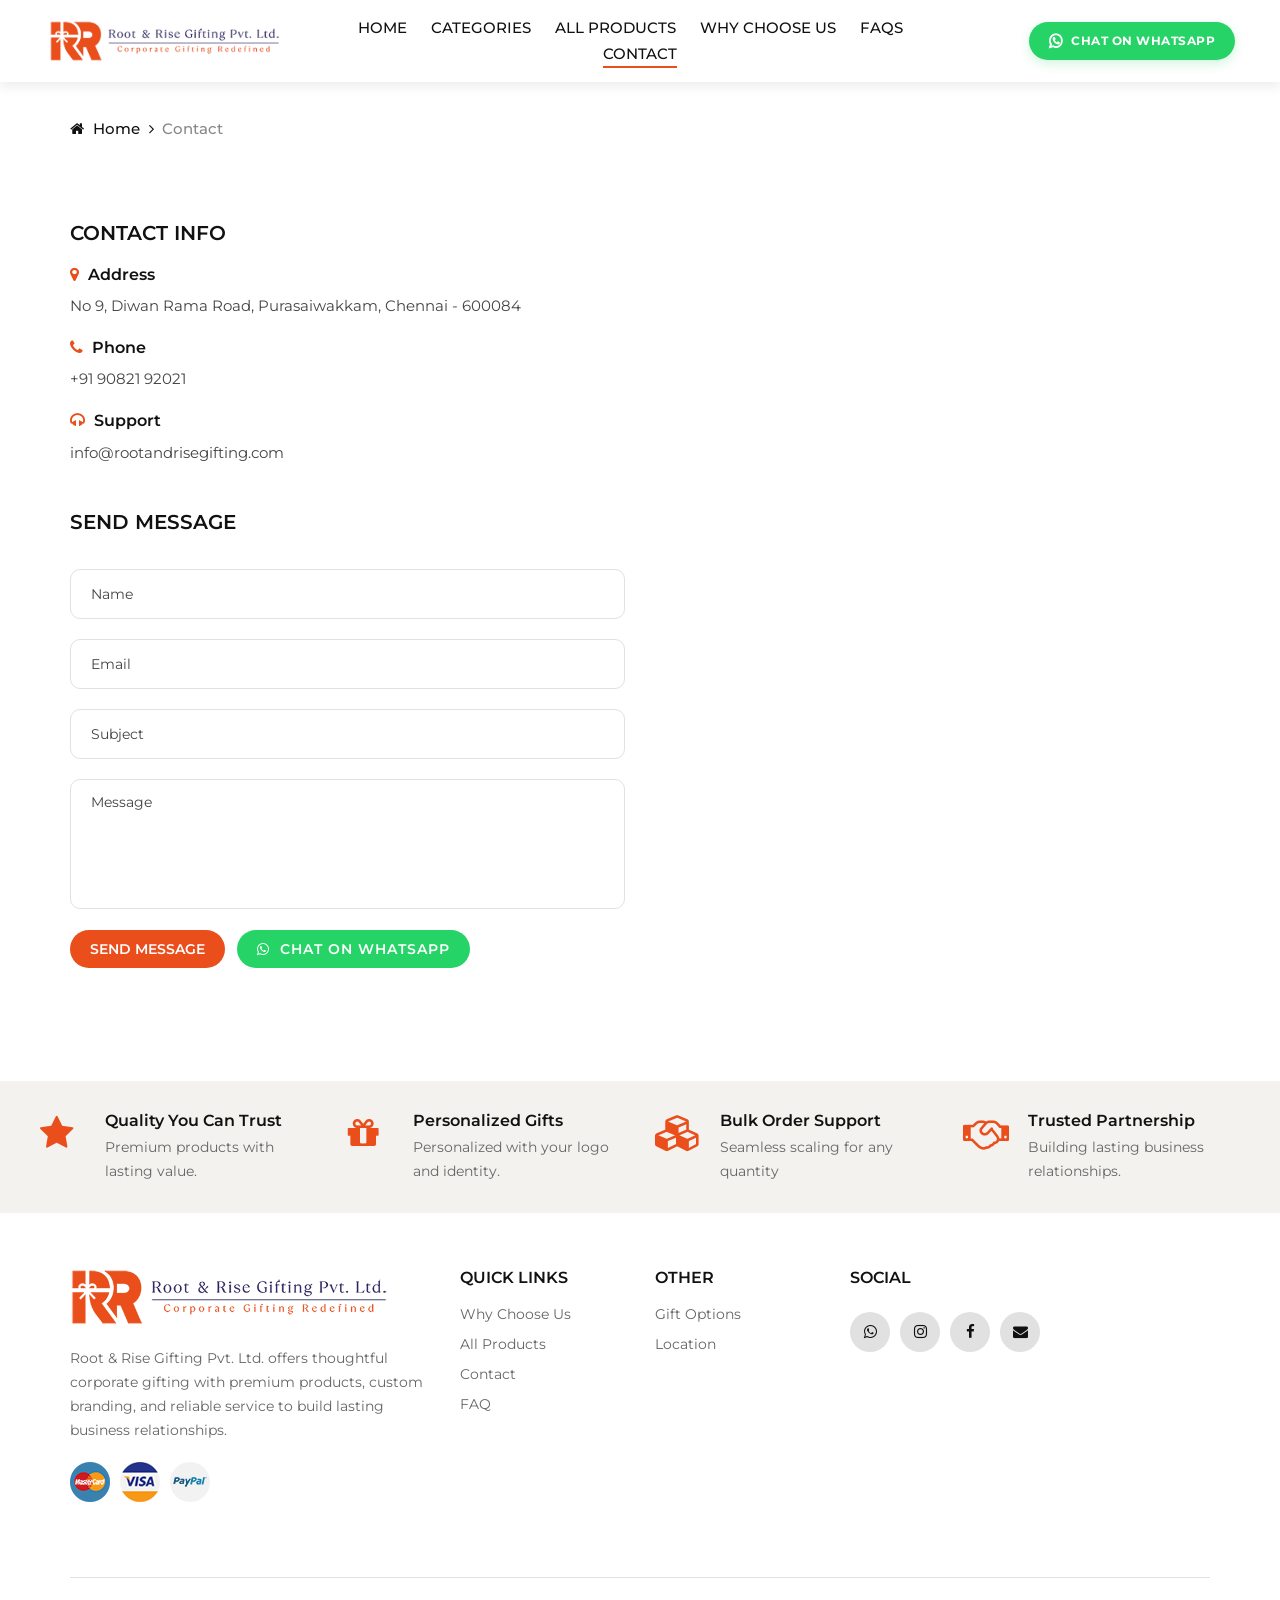
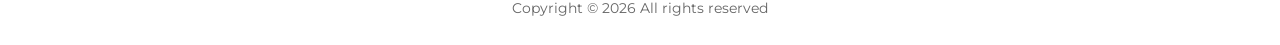
==== commit c4d8ea2c: "Replace logo image format from PNG to SVG & Improved header" ====
--- a/contact.html
+++ b/contact.html
@@ -81,9 +81,9 @@
             <div class="row align-items-center">
 
                 <!-- 1. Logo Column -->
-                <div class="col-xl-3 col-lg-2 col-md-4 col-6">
+                <div class="col-xl-3 col-lg-2 col-md-4 col-6 header__logo-col">
                     <div class="header__logo" style="padding: 20px 0;">
-                        <a href="./index.html"><img src="img/logo.png" alt="Root & Rise Logo"></a>
+                        <a href="./index.html"><img src="img/logo.svg" alt="Root & Rise Logo"></a>
                     </div>
                 </div>
 
@@ -242,15 +242,15 @@
                 <div class="col-lg-4 col-md-6 col-sm-7">
                     <div class="footer__about">
                         <div class="footer__logo">
-                            <a href="./index.html"><img src="img/logo.png" alt=""></a>
+                            <a href="./index.html"><img src="img/logo.svg" alt=""></a>
                         </div>
                         <p>
                             Root & Rise Gifting Pvt. Ltd. offers thoughtful corporate gifting with premium products, custom branding, and reliable service to build lasting business relationships.
                         </p>
                         <div class="footer__payment">
-                            <a><img src="img/payment/payment-1.png" alt=""></a>
-                            <a><img src="img/payment/payment-2.png" alt=""></a>
-                            <a><img src="img/payment/payment-3.png" alt=""></a>
+                            <a><img src="img/payment/payment-1.png" alt="" loading="lazy"></a>
+                            <a><img src="img/payment/payment-2.png" alt="" loading="lazy"></a>
+                            <a><img src="img/payment/payment-3.png" alt="" loading="lazy"></a>
                         </div>
                     </div>
                 </div>
@@ -279,6 +279,8 @@
                         <h6>SOCIAL</h6>
                         <div class="footer__social">
                             <a href="https://wa.me/919082192021" target="_blank" rel="noopener"><i class="fa fa-whatsapp"></i></a>
+                            <a href="https://www.instagram.com/rootandrisegifting" target="_blank" rel="noopener"><i class="fa fa-instagram"></i></a>
+                            <a href="https://www.facebook.com/share/1DCTt9RYpa/" target="_blank" rel="noopener"><i class="fa fa-facebook"></i></a>
                             <a href="mailto:info@rootandrisegifting.com"><i class="fa fa-envelope"></i></a>
                         </div>
                     </div>
@@ -407,4 +409,4 @@
     </script>
 </body>
 
-</html>+</html>
--- a/css/style.css
+++ b/css/style.css
@@ -334,6 +334,23 @@
 	display: inline-block;
 }
 
+.header__logo a img {
+	width: 290px;
+	height: 42px;
+	max-width: none;
+}
+
+.header__logo-col {
+	padding-left: 5px;
+	padding-right: 5px;
+}
+
+@media only screen and (max-width: 767px) {
+	.header__logo-col {
+		padding-left: 1px; 
+	}
+}
+
 .header__menu {
 	padding: 30px 0 27px;
 }
@@ -503,6 +520,39 @@
 
 .canvas__open {
 	display: none;
+}
+
+@media only screen and (max-width: 991px) {
+	.header__right__action {
+		display: none !important;
+	}
+}
+
+@media only screen and (min-width: 992px) and (max-width: 1199px) {
+	/* Free up space: hide WhatsApp button in this cramped range */
+	.header .col-lg-3.text-right {
+		display: none !important;
+	}
+
+	/* Let the menu column expand into the freed-up space */
+	.header .col-lg-7 {
+		flex: 0 0 83.333333%;
+		max-width: 83.333333%;
+	}
+
+	/* Right-align menu items so they sit further right, away from the logo */
+	.header__menu {
+		text-align: right !important;
+		padding-right: 15px;
+	}
+
+	.header__menu ul li {
+		margin-right: 25px;
+	}
+
+	.header__menu ul li:last-child {
+		margin-right: 0;
+	}
 }
 
 /*---------------------
@@ -4827,4 +4877,4 @@
 	#catalog-view .product__item {
 		margin-bottom: 20px;
 	}
-}+}
